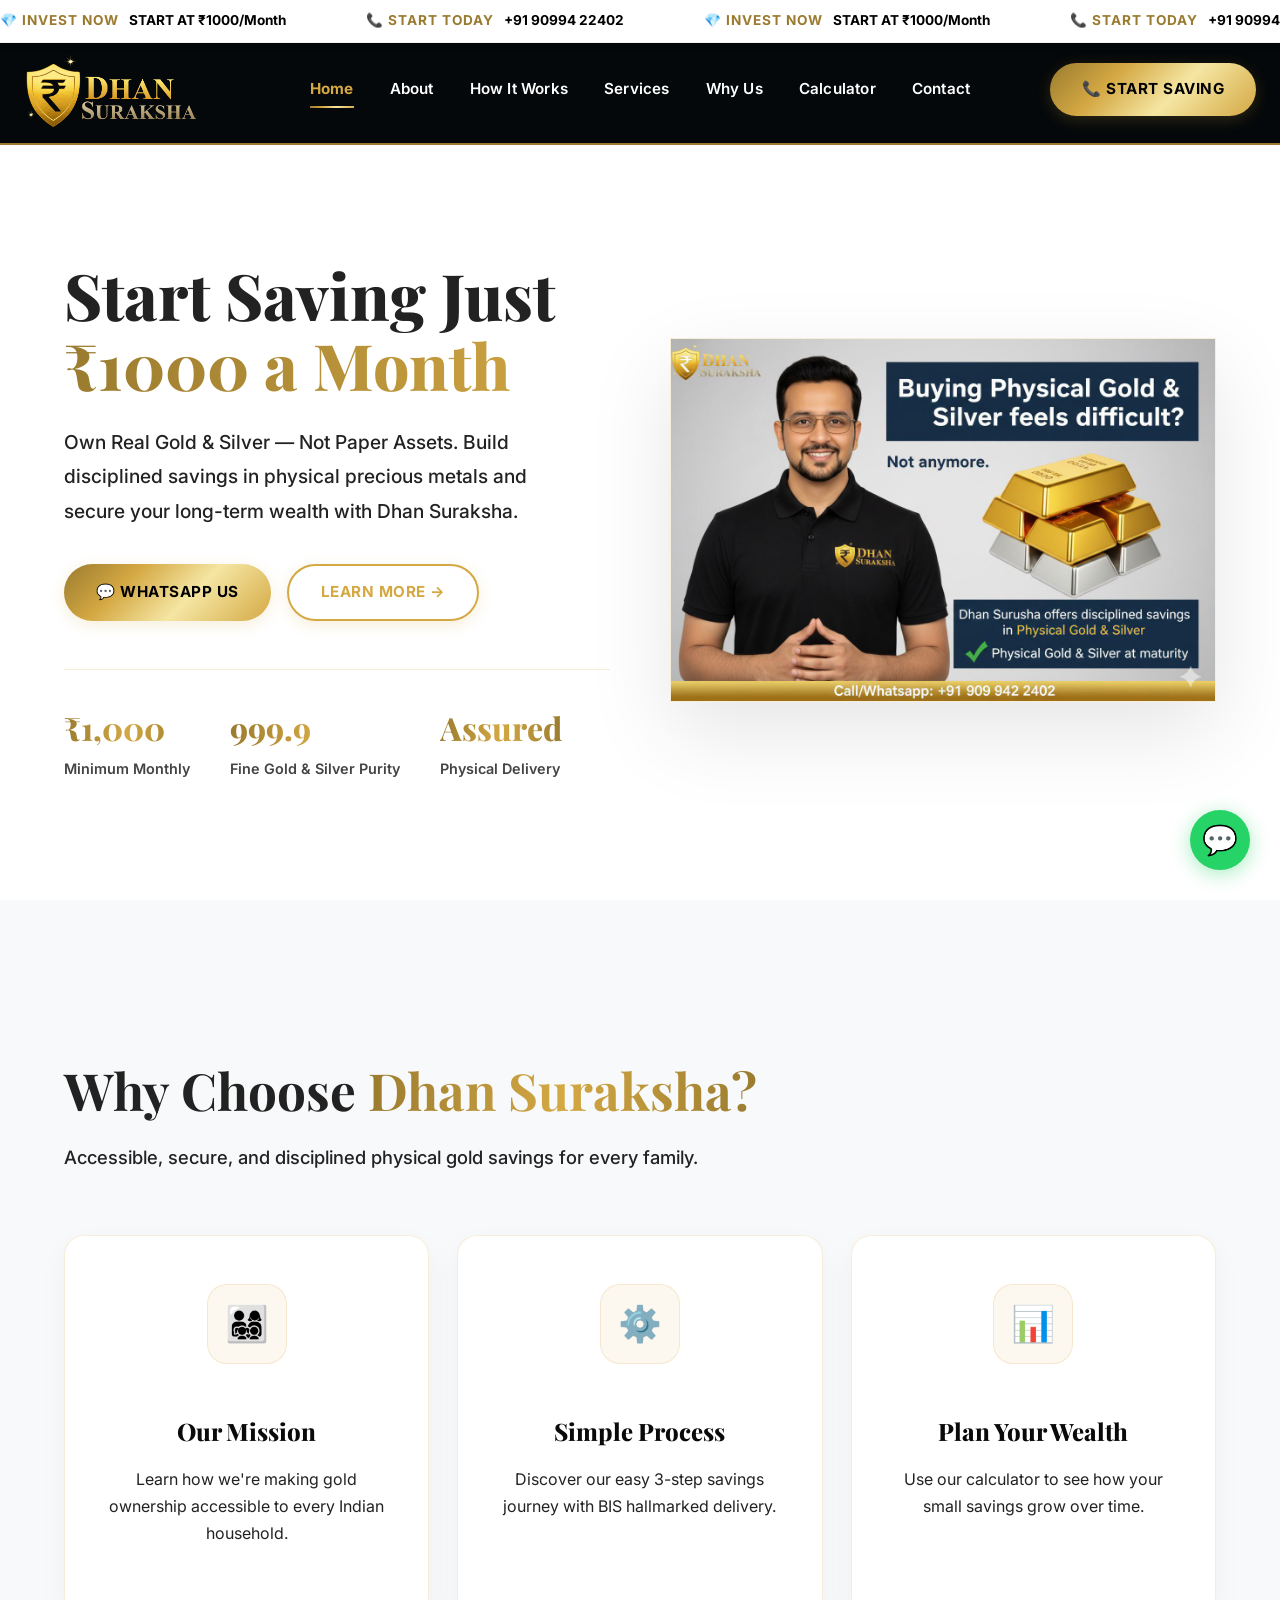
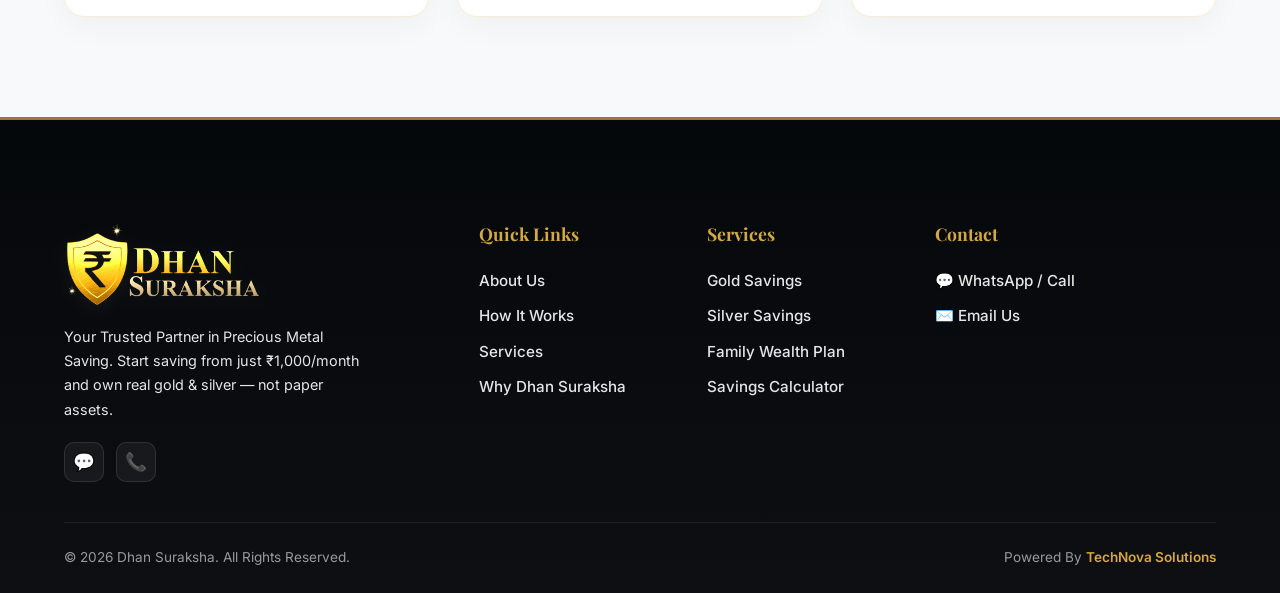
==== index.html @ 314032b0 "Add files via upload" ====
<!DOCTYPE html>
<html lang="en">

<head>
  <meta charset="UTF-8">
  <meta name="viewport" content="width=device-width, initial-scale=1.0">
  <title>Dhan Suraksha — Your Trusted Partner in Precious Metal Saving</title>
  <meta name="description"
    content="Start saving in physical gold and silver from just ₹1000/month with Dhan Suraksha. Build disciplined wealth with real precious metals, not paper assets.">
  <meta name="keywords"
    content="gold savings, silver savings, precious metals, Dhan Suraksha, monthly gold plan, physical gold, wealth protection, gold investment India">
  <link rel="stylesheet" href="styles.css">
  <link rel="stylesheet" href="ticker.css">
  <script src="ticker.js" defer></script>
  <link rel="icon" href="favicon.svg" type="image/svg+xml">
  <link rel="manifest" href="manifest.json">

  <!-- PWA & iOS Optimization -->
  <meta name="theme-color" content="#FFFFFF">
  <meta name="apple-mobile-web-app-capable" content="yes">
  <meta name="apple-mobile-web-app-status-bar-style" content="default">
  <meta name="apple-mobile-web-app-title" content="Dhan Suraksha">
  <link rel="apple-touch-icon" href="5.jpeg">
</head>

<body>
  <!-- LIVE PRICE TICKER -->
  <div class="ticker-bar">
    <div class="ticker-content" id="ticker-content">
      <!-- Content populated by ticker.js -->
    </div>
  </div>

  <!-- ========== NAVBAR ========== -->
  <nav class="navbar" id="navbar">
    <div class="container">
      <a href="index.html" class="navbar-logo">
        <img src="png.png" alt="Dhan Suraksha Logo">
      </a>
      <div class="nav-links" id="navLinks">
        <a href="index.html" class="active">Home</a>
        <a href="about.html">About</a>
        <a href="how-it-works.html">How It Works</a>
        <a href="services.html">Services</a>
        <a href="why-us.html">Why Us</a>
        <a href="calculator.html">Calculator</a>
        <a href="contact.html">Contact</a>
        <a href="#" class="ios-download" id="nav-ios-download"
          style="display: none; color: var(--gold); border: 1px solid var(--gold); padding: 4px 12px; border-radius: 20px; font-size: 0.8rem; text-transform: uppercase; font-weight: 700;">📥
          App</a>
        <a href="https://wa.me/919099422402?text=Hi%2C%20I%20am%20interested%20in%20Dhan%20Suraksha%20savings%20plan"
          target="_blank" class="btn-cta nav-mobile-cta">📞 Start Saving</a>
      </div>
      <div class="nav-actions">
        <a href="https://wa.me/919099422402?text=Hi%2C%20I%20am%20interested%20in%20Dhan%20Suraksha%20savings%20plan"
          target="_blank" class="btn-cta" id="nav-cta">
          📞 Start Saving
        </a>
      </div>
      <button class="menu-toggle" id="menuToggle" aria-label="Toggle navigation menu">
        <span></span><span></span><span></span>
      </button>
    </div>
  </nav>

  <!-- ========== HERO SECTION ========== -->
  <section class="hero" id="hero">
    <div class="container">
      <div class="hero-content">
        <h1 class="hero-title">
          Start Saving Just
          <span class="highlight">₹1000 a Month</span>
        </h1>
        <p class="hero-description">
          Own Real Gold & Silver — Not Paper Assets. Build disciplined savings in physical precious metals and secure
          your long-term wealth with Dhan Suraksha.
        </p>
        <div class="hero-buttons">
          <a href="https://wa.me/919099422402?text=Hi%2C%20I%20want%20to%20start%20saving%20with%20Dhan%20Suraksha"
            target="_blank" class="btn-cta" id="hero-whatsapp-btn">
            💬 WhatsApp Us
          </a>
          <a href="how-it-works.html" class="btn-cta btn-outline" id="hero-learn-btn">
            Learn More →
          </a>
          <!-- Link shown only on iOS -->
          <a href="#" class="btn-cta ios-download" id="hero-ios-download" style="display: none;">
            📥 Download App
          </a>
        </div>
        <div class="hero-stats">
          <div class="hero-stat">
            <h3>₹1000</h3>
            <p>Minimum Monthly</p>
          </div>
          <div class="hero-stat">
            <h3>999.9</h3>
            <p>Fine Gold & Silver Purity</p>
          </div>
          <div class="hero-stat">
            <h3>Assured</h3>
            <p>Physical Delivery</p>
          </div>
        </div>
      </div>
      <div class="hero-image">
        <img src="2.jpeg" alt="Gold and Silver Savings with Dhan Suraksha">
      </div>
    </div>
  </section>

  <!-- ========== FEATURES SECTION (Quick Links Replaced) ========== -->
  <section class="features section-padding first-section reveal active" id="features">
    <div class="container">
      <h2 class="section-title">Why Choose <span class="gold-text">Dhan Suraksha?</span></h2>
      <p class="section-subtitle" style="margin-bottom: 40px; max-width: 800px;">Accessible, secure, and disciplined
        physical gold
        savings for every family.</p>
      <div class="services-grid">
        <a href="about.html" class="service-card glass-card">
          <div class="service-icon">👨‍👩‍👧‍👦</div>
          <h3>Our Mission</h3>
          <p>Learn how we're making gold ownership accessible to every Indian household.</p>
        </a>
        <a href="how-it-works.html" class="service-card glass-card">
          <div class="service-icon">⚙️</div>
          <h3>Simple Process</h3>
          <p>Discover our easy 3-step savings journey with BIS hallmarked delivery.</p>
        </a>
        <a href="calculator.html" class="service-card glass-card">
          <div class="service-icon">📊</div>
          <h3>Plan Your Wealth</h3>
          <p>Use our calculator to see how your small savings grow over time.</p>
        </a>
      </div>
    </div>
  </section>

  <!-- ========== FOOTER ========== -->
  <footer class="footer">
    <div class="container">
      <div class="footer-grid">
        <div class="footer-brand">
          <img src="png.png" alt="Dhan Suraksha Logo">
          <p>Your Trusted Partner in Precious Metal Saving. Start saving from just ₹1,000/month and own real gold &
            silver — not paper assets.</p>
          <div class="footer-social">
            <a href="https://wa.me/919099422402" target="_blank" aria-label="WhatsApp" id="footer-whatsapp">💬</a>
            <a href="tel:+919099422402" aria-label="Call" id="footer-phone">📞</a>
          </div>
        </div>
        <div class="footer-col">
          <h4>Quick Links</h4>
          <ul>
            <li><a href="about.html">About Us</a></li>
            <li><a href="how-it-works.html">How It Works</a></li>
            <li><a href="services.html">Services</a></li>
            <li><a href="why-us.html">Why Dhan Suraksha</a></li>
          </ul>
        </div>
        <div class="footer-col">
          <h4>Services</h4>
          <ul>
            <li><a href="services.html">Gold Savings</a></li>
            <li><a href="services.html">Silver Savings</a></li>
            <li><a href="services.html">Family Wealth Plan</a></li>
            <li><a href="calculator.html">Savings Calculator</a></li>
          </ul>
        </div>
        <div class="footer-col">
          <h4>Contact</h4>
          <ul>
            <li><a href="https://wa.me/919099422402" target="_blank">💬 WhatsApp / Call</a></li>
            <li><a href="mailto:team.dhansuraksha@gmail.com">✉️ Email Us</a></li>
          </ul>
        </div>
      </div>
      <div class="footer-bottom">
        <span>© 2026 Dhan Suraksha. All Rights Reserved.</span>
        <span>Powered By <a href="http://www.technovasolutions.in" target="_blank"
            style="color: var(--gold); font-weight: 600;">TechNova Solutions</a></span>
      </div>
    </div>
  </footer>

  <!-- ========== WHATSAPP FLOATING BUTTON ========== -->
  <a href="https://wa.me/919099422402?text=Hi%2C%20I%20am%20interested%20in%20Dhan%20Suraksha%20savings" target="_blank"
    class="whatsapp-float" id="whatsapp-float-btn" aria-label="Chat on WhatsApp">
    💬
  </a>

  <script src="script.js"></script>
</body>

</html>
---- styles.css ----
/* ===== DHAN SURAKSHA — Premium Design System ===== */
@import url('https://fonts.googleapis.com/css2?family=Playfair+Display:wght@400;600;700;800;900&family=Inter:wght@300;400;500;600;700&display=swap');

/* --- Custom Properties --- */
:root {
  --gold-dark: #9A7B2F;
  --gold: #D4A843;
  --gold-light: #F5E6A3;
  --gold-shimmer: #FFF8DC;
  --bg-primary: #FFFFFF;
  --bg-secondary: #F8F9FA;
  --bg-card: rgba(255, 255, 255, 0.95);
  --bg-glass: rgba(212, 168, 67, 0.05);
  --text-primary: #0A0A0A;
  --text-secondary: #222222;
  --text-muted: #444444;
  --border-gold: rgba(212, 168, 67, 0.2);
  --shadow-gold: 0 10px 50px rgba(212, 168, 67, 0.12);
  --gradient-gold: linear-gradient(135deg, #9A7B2F 0%, #D4A843 30%, #F5E6A3 60%, #D4A843 100%);
  --gradient-gold-text: linear-gradient(90deg, #9A7B2F, #D4A843, #9A7B2F);
  --gradient-light: linear-gradient(180deg, #FFFFFF 0%, #F8F9FA 100%);
  --font-heading: 'Playfair Display', Georgia, serif;
  --font-body: 'Inter', -apple-system, BlinkMacSystemFont, sans-serif;
  --radius-sm: 10px;
  --radius-md: 20px;
  --radius-lg: 30px;
  --radius-xl: 40px;
  --transition: all 0.4s cubic-bezier(0.4, 0, 0.2, 1);
}

/* --- Reset & Base --- */
*, *::before, *::after {
  margin: 0; padding: 0; box-sizing: border-box;
}

html {
  scroll-behavior: smooth;
  font-size: 16px;
}

body {
  font-family: var(--font-body);
  color: var(--text-secondary);
  background-color: var(--bg-primary);
  line-height: 1.6;
  overflow-x: hidden;
  font-weight: 400;
  -webkit-font-smoothing: antialiased;
}

img { max-width: 100%; height: auto; display: block; }
a { 
  text-decoration: none; 
  color: inherit; 
  transition: var(--transition); 
  -webkit-tap-highlight-color: transparent; 
}

a:focus, a:active { 
  outline: none; 
  text-decoration: none; 
}
ul { list-style: none; }

/* --- Utility Classes --- */
.container {
  max-width: 1200px;
  margin: 0 auto;
  padding: 0 24px;
}

.section-padding { padding: 100px 0; }

.gold-text {
  background: var(--gradient-gold-text);
  -webkit-background-clip: text;
  -webkit-text-fill-color: transparent;
  background-clip: text;
}

.section-label {
  font-family: var(--font-body);
  font-size: 0.85rem;
  font-weight: 600;
  letter-spacing: 3px;
  text-transform: uppercase;
  color: var(--gold);
  display: flex;
  align-items: center;
  gap: 12px;
  margin-bottom: 16px;
}

.section-label::before {
  content: '';
  width: 30px;
  height: 2px;
  background: var(--gradient-gold);
}

.section-title {
  font-family: var(--font-heading);
  font-size: clamp(2rem, 5vw, 3.2rem);
  font-weight: 700;
  line-height: 1.2;
  margin-bottom: 20px;
}

.section-subtitle {
  font-size: 1.15rem; /* Slightly larger */
  color: var(--text-secondary);
  max-width: 600px;
  line-height: 1.8;
  font-weight: 500; /* Bumped weight */
}

/* --- Glass Card --- */
.glass-card {
  background: var(--bg-card);
  border: 1px solid var(--border-gold);
  border-radius: var(--radius-md);
  box-shadow: 0 10px 30px rgba(0, 0, 0, 0.04);
  transition: var(--transition);
}

.glass-card:hover {
  border-color: var(--gold);
  box-shadow: var(--shadow-gold);
  transform: translateY(-8px);
}

/* --- Shimmer Animation --- */
@keyframes shimmer {
  0% { background-position: -200% center; }
  100% { background-position: 200% center; }
}

@keyframes fadeInUp {
  from { opacity: 0; transform: translateY(40px); }
  to { opacity: 1; transform: translateY(0); }
}

@keyframes float {
  0%, 100% { transform: translateY(0px); }
  50% { transform: translateY(-12px); }
}

@keyframes pulse-gold {
  0%, 100% { box-shadow: 0 0 0 0 rgba(212, 168, 67, 0.4); }
  50% { box-shadow: 0 0 0 15px rgba(212, 168, 67, 0); }
}

@keyframes sparkle {
  0%, 100% { opacity: 0; transform: scale(0); }
  50% { opacity: 1; transform: scale(1); }
}

.reveal {
  opacity: 0;
  transform: translateY(40px);
  transition: opacity 0.8s ease, transform 0.8s ease;
}

.reveal.active {
  opacity: 1;
  transform: translateY(0);
}

/* ============================================
   NAVBAR
   ============================================ */
.navbar {
  position: fixed;
  top: 0;
  left: 0;
  width: 100%;
  padding: 16px 0;
  z-index: 1000;
  transition: var(--transition);
  background: #05080A; /* Solid Dark Obsidian */
  border-bottom: 2px solid var(--gold-dark); /* Luxury Gold frame */
}

.navbar.scrolled {
  padding: 12px 0;
  background: #0D0F12;
  box-shadow: 0 10px 40px rgba(0, 0, 0, 0.5);
}

.navbar .container {
  display: flex;
  align-items: center;
  justify-content: space-between;
  max-width: 1400px; /* Wider container to move logo further left */
}

.navbar-logo {
  display: flex;
  align-items: center;
  gap: 12px;
  flex: 1; /* Push to the left */
}

.navbar-logo img {
  height: 75px;
  width: auto;
  transition: var(--transition);
}

.nav-links {
  display: flex;
  align-items: center;
  gap: 36px;
  flex: 2; /* Center the links in the middle */
  justify-content: center;
}

.nav-actions {
  flex: 1; /* Push to the right */
  display: flex;
  justify-content: flex-end;
}

.nav-links a {
  font-size: 0.95rem;
  font-weight: 600;
  color: #FFFFFF;
  transition: var(--transition);
  position: relative;
  letter-spacing: 0.2px;
  text-decoration: none;
  -webkit-tap-highlight-color: transparent;
  white-space: nowrap;
}



.nav-links a:hover {
  color: var(--gold);
}

.nav-links a.active {
  color: var(--gold);
  font-weight: 700;
}

.nav-links a.active::after {
  content: '';
  position: absolute;
  bottom: -6px;
  left: 0;
  width: 100%;
  height: 2px;
  background: var(--gradient-gold);
}

/* CTA Button */
.btn-cta {
  display: inline-flex;
  align-items: center;
  gap: 10px;
  padding: 14px 32px;
  background: var(--gradient-gold);
  color: #000000; /* High-contrast black text for luxury gold buttons */
  font-family: var(--font-body);
  font-size: 0.95rem;
  font-weight: 700;
  border-radius: 50px;
  border: none;
  cursor: pointer;
  transition: var(--transition);
  letter-spacing: 0.5px;
  text-transform: uppercase;
  box-shadow: 0 4px 15px rgba(212, 168, 67, 0.2);
}

.nav-mobile-cta {
  display: none; /* Hidden on desktop by default */
}

.btn-cta:hover {
  transform: translateY(-3px);
  box-shadow: 0 10px 35px rgba(212, 168, 67, 0.4);
}

.btn-outline {
  background: transparent;
  border: 2px solid var(--gold);
  color: var(--gold);
}

.btn-outline:hover {
  background: var(--gradient-gold);
  color: #FFFFFF;
}

/* Mobile Menu Toggle */
.menu-toggle {
  display: none;
  flex-direction: column;
  gap: 5px;
  cursor: pointer;
  z-index: 1001;
  background: none;
  border: none;
  padding: 8px;
}

.menu-toggle span {
  display: block;
  width: 28px;
  height: 2px;
  background: var(--gold);
  transition: var(--transition);
  border-radius: 2px;
}

.menu-toggle.active span:nth-child(1) {
  transform: rotate(45deg) translate(5px, 5px);
}

.menu-toggle.active span:nth-child(2) {
  opacity: 0;
}

.menu-toggle.active span:nth-child(3) {
  transform: rotate(-45deg) translate(5px, -5px);
}

/* ============================================
   HERO SECTION
   ============================================ */
.hero {
  position: relative;
  min-height: 100vh;
  display: flex;
  align-items: center;
  overflow: hidden;
  background: var(--bg-primary);
}



.hero .container {
  position: relative;
  z-index: 2;
  display: grid;
  grid-template-columns: 1fr 1fr;
  gap: 60px;
  align-items: center;
  padding-top: 140px; /* Space for the fixed header */
}

/* General spacing for all sub-pages */
.first-section {
  padding-top: 160px !important;
}

.hero-content {
  animation: fadeInUp 1s ease forwards;
}



.hero-title {
  font-family: var(--font-heading);
  font-size: clamp(2.5rem, 6vw, 4rem);
  font-weight: 800;
  line-height: 1.1;
  margin-bottom: 24px;
}

.hero-title .highlight {
  display: block;
  background: var(--gradient-gold-text);
  background-size: 200% auto;
  -webkit-background-clip: text;
  -webkit-text-fill-color: transparent;
  background-clip: text;
  animation: shimmer 4s linear infinite;
}

.hero-description {
  font-size: 1.2rem; /* Slightly larger */
  color: var(--text-secondary);
  line-height: 1.8;
  margin-bottom: 36px;
  max-width: 500px;
  font-weight: 500; /* Bumped weight */
}

.hero-stats {
  display: flex;
  gap: 40px;
  margin-top: 48px;
  padding-top: 32px;
  border-top: 1px solid var(--border-gold);
}

.hero-stat h3 {
  font-family: var(--font-heading);
  font-size: 2rem;
  font-weight: 800;
  background: var(--gradient-gold-text);
  -webkit-background-clip: text;
  -webkit-text-fill-color: transparent;
  background-clip: text;
}

.hero-stat p {
  font-size: 0.9rem;
  color: var(--text-muted);
  margin-top: 4px;
  font-weight: 600; /* Much cleaner and clearer */
}

.hero-buttons {
  display: flex;
  gap: 16px;
  flex-wrap: wrap;
}

.hero-image {
  display: flex;
  justify-content: center;
  animation: fadeInUp 1s ease 0.3s forwards;
  opacity: 0;
}

.hero-image img {
  max-height: 550px;
  border-radius: 0;
  box-shadow: 0 30px 80px rgba(0, 0, 0, 0.1);
  border: 1px solid var(--border-gold);
}

/* ============================================
   ABOUT SECTION
   ============================================ */
.about {
  background: var(--bg-secondary);
  position: relative;
  overflow: hidden;
}

.about::before {
  content: '';
  position: absolute;
  top: -200px;
  right: -200px;
  width: 500px;
  height: 500px;
  background: radial-gradient(circle, rgba(212, 168, 67, 0.05) 0%, transparent 70%);
  border-radius: 50%;
}

.about .container {
  display: flex;
  flex-direction: row;
  gap: 80px;
  align-items: center;
}

.about-content {
  flex: 1;
}

.about-image-wrapper {
  flex: 1;
}

/* Base Features section for home */
.features {
  background: var(--bg-secondary);
}

.about-image-wrapper {
  position: relative;
}

.about-image-wrapper img {
  border-radius: 0;
  box-shadow: 0 20px 60px rgba(0, 0, 0, 0.1);
  border: 2px solid var(--border-gold);
}



.about-content .section-subtitle {
  margin-bottom: 32px;
}

.about-features {
  display: flex;
  flex-direction: column;
  gap: 20px;
}

.about-feature {
  display: flex;
  align-items: flex-start;
  gap: 16px;
  padding: 16px;
  border-radius: var(--radius-sm);
  transition: var(--transition);
}

.about-feature:hover {
  background: var(--bg-glass);
}

.about-feature .icon {
  width: 48px;
  height: 48px;
  display: flex;
  align-items: center;
  justify-content: center;
  background: rgba(212, 168, 67, 0.1);
  border: 1px solid var(--border-gold);
  border-radius: 12px;
  font-size: 1.4rem;
  flex-shrink: 0;
}

.about-feature h4 {
  font-size: 1rem;
  font-weight: 600;
  margin-bottom: 4px;
  color: var(--text-primary);
}

.about-feature p {
  font-size: 0.9rem;
  color: var(--text-secondary);
}

/* ============================================
   HOW IT WORKS
   ============================================ */
.how-it-works {
  background: var(--bg-primary);
  text-align: center;
}

.how-it-works .section-label,
.how-it-works .section-subtitle {
  justify-content: center;
  margin-left: auto;
  margin-right: auto;
}

.steps-grid {
  display: grid;
  grid-template-columns: repeat(3, 1fr);
  gap: 32px;
  margin-top: 60px;
  position: relative;
}

.steps-grid::before {
  content: '';
  position: absolute;
  top: 60px;
  left: 20%;
  right: 20%;
  height: 2px;
  background: linear-gradient(90deg, transparent, var(--gold), transparent);
  opacity: 0.3;
}

.step-card {
  padding: 40px 32px;
  text-align: center;
  position: relative;
}

.step-number {
  width: 64px;
  height: 64px;
  background: var(--gradient-gold);
  border-radius: 50%;
  display: flex;
  align-items: center;
  justify-content: center;
  margin: 0 auto 24px;
  font-family: var(--font-heading);
  font-size: 1.5rem;
  font-weight: 800;
  color: #0a0a0a;
  position: relative;
  z-index: 2;
}

.step-card .step-icon {
  font-size: 2.5rem;
  margin-bottom: 16px;
}

.step-card h3 {
  font-family: var(--font-heading);
  font-size: 1.3rem;
  font-weight: 700;
  margin-bottom: 12px;
}

.step-card p {
  font-size: 0.95rem;
  color: var(--text-secondary);
  line-height: 1.7;
}

/* ============================================
   WHY US — Comparison Section
   ============================================ */
.why-us {
  background: var(--bg-secondary);
  overflow: hidden;
}

.why-us .container {
  text-align: center;
}

.why-us .section-label,
.why-us .section-subtitle {
  justify-content: center;
  margin-left: auto;
  margin-right: auto;
}

.comparison-wrapper {
  margin-top: 60px;
  border-radius: 0;
  overflow: hidden;
  border: 1px solid var(--border-gold);
}

.comparison-wrapper img {
  width: 100%;
  height: auto;
  display: block;
}

.comparison-grid {
  display: grid;
  grid-template-columns: 1fr 1fr;
  margin-top: 40px;
  gap: 32px;
}

.comparison-col {
  padding: 40px;
  border-radius: var(--radius-md);
  text-align: left;
}

.comparison-col.risk {
  background: rgba(200, 50, 50, 0.08);
  border: 1px solid rgba(200, 50, 50, 0.2);
}

.comparison-col.safe {
  background: rgba(212, 168, 67, 0.08);
  border: 1px solid var(--border-gold);
}

.comparison-col h3 {
  font-family: var(--font-heading);
  font-size: 1.4rem;
  font-weight: 700;
  margin-bottom: 20px;
  display: flex;
  align-items: center;
  gap: 12px;
}

.comparison-col.risk h3 { color: #E74C3C; }
.comparison-col.safe h3 { color: var(--gold); }

.comparison-col ul {
  display: flex;
  flex-direction: column;
  gap: 12px;
}

.comparison-col li {
  display: flex;
  align-items: center;
  gap: 10px;
  font-size: 0.95rem;
  color: var(--text-secondary);
}

.comparison-col.risk li::before {
  content: '✗';
  color: #E74C3C;
  font-weight: 700;
  font-size: 1.1rem;
}

.comparison-col.safe li::before {
  content: '✓';
  color: var(--gold);
  font-weight: 700;
  font-size: 1.1rem;
}

/* ============================================
   SERVICES
   ============================================ */
.services {
  background: var(--bg-primary);
}

.services .container { text-align: center; }

.services .section-label,
.services .section-subtitle {
  justify-content: center;
  margin-left: auto;
  margin-right: auto;
}

.services-grid {
  display: grid;
  grid-template-columns: repeat(3, 1fr);
  gap: 28px;
  margin-top: 60px;
}

.service-card {
  padding: 48px 32px;
  text-align: center;
  position: relative;
  overflow: hidden;
  display: flex;
  flex-direction: column;
  height: 100%;
}

.service-card::before {
  content: '';
  position: absolute;
  top: 0;
  left: 0;
  right: 0;
  height: 3px;
  background: var(--gradient-gold);
  transform: scaleX(0);
  transition: transform 0.4s ease;
}

.service-icon {
  width: 80px;
  height: 80px;
  background: rgba(212, 168, 67, 0.08);
  border: 1px solid var(--border-gold);
  border-radius: 20px;
  display: flex;
  align-items: center;
  justify-content: center;
  font-size: 2.2rem;
  margin: 0 auto 24px;
  transition: var(--transition);
}

.service-card:hover .service-icon {
  background: rgba(212, 168, 67, 0.15);
  transform: scale(1.1);
}

.service-card h3 {
  font-family: var(--font-heading);
  font-size: 1.5rem;
  font-weight: 800;
  margin-top: 24px;
  margin-bottom: 16px;
  color: var(--text-primary);
}

.service-card p {
  color: var(--text-secondary);
  line-height: 1.7;
  flex-grow: 1;
  margin-bottom: 20px;
}

.service-price {
  font-size: 1rem;
  font-weight: 600;
  color: var(--gold);
}

/* ============================================
   SAVINGS CALCULATOR
   ============================================ */
.calculator {
  background: var(--bg-secondary);
  text-align: center;
}

.calculator .section-label,
.calculator .section-subtitle {
  justify-content: center;
  margin-left: auto;
  margin-right: auto;
}

.calc-container {
  max-width: 700px;
  margin: 50px auto 0;
  padding: 48px;
  background: var(--bg-card);
  border: 1px solid var(--border-gold);
  border-radius: var(--radius-lg);
  backdrop-filter: blur(20px);
}

.calc-group {
  margin-bottom: 30px;
  text-align: left;
}

.calc-group label {
  display: block;
  font-size: 0.9rem;
  font-weight: 600;
  color: var(--text-secondary);
  margin-bottom: 10px;
  letter-spacing: 0.5px;
}

.calc-group input,
.calc-group select {
  width: 100%;
  padding: 14px 20px;
  background: rgba(0,0,0,0.02);
  border: 1px solid var(--border-gold);
  border-radius: var(--radius-sm);
  color: var(--text-primary);
  font-family: var(--font-body);
  font-size: 1rem;
  transition: var(--transition);
  outline: none;
}

.calc-group input:focus,
.calc-group select:focus {
  border-color: var(--gold);
  box-shadow: 0 0 0 3px rgba(212, 168, 67, 0.15);
}

.calc-group select option {
  background: #FFFFFF;
  color: #1A1A1A;
}

.calc-result {
  margin-top: 32px;
  padding: 32px;
  background: rgba(212, 168, 67, 0.08);
  border: 1px solid var(--border-gold);
  border-radius: var(--radius-md);
  display: none;
}

.calc-result.show { display: block; }

.calc-result h3 {
  font-family: var(--font-heading);
  font-size: 1rem;
  font-weight: 600;
  color: var(--text-secondary);
  margin-bottom: 8px;
}

.calc-result .amount {
  font-family: var(--font-heading);
  font-size: 2.5rem;
  font-weight: 800;
  background: var(--gradient-gold-text);
  -webkit-background-clip: text;
  -webkit-text-fill-color: transparent;
  background-clip: text;
}

.calc-result .sub-text {
  font-size: 0.9rem;
  color: var(--text-muted);
  margin-top: 8px;
}

/* ============================================
   TRUST SECTION
   ============================================ */
.trust {
  background: var(--bg-primary);
  text-align: center;
}

.trust .section-label,
.trust .section-subtitle {
  justify-content: center;
  margin-left: auto;
  margin-right: auto;
}

.trust-grid {
  display: grid;
  grid-template-columns: repeat(4, 1fr);
  gap: 24px;
  margin-top: 60px;
}

/* Removed obsolete selector */

.trust-item {
  padding: 36px 24px;
  text-align: center;
}

.trust-item .trust-icon {
  font-size: 2.5rem;
  margin-bottom: 16px;
}

.trust-item h4 {
  font-family: var(--font-heading);
  font-size: 1.1rem;
  font-weight: 700;
  margin-bottom: 8px;
}

.trust-item p {
  font-size: 0.85rem;
  color: var(--text-secondary);
  line-height: 1.6;
}

/* ============================================
   CONTACT / CTA SECTION
   ============================================ */
.contact {
  background: var(--bg-secondary);
  position: relative;
  overflow: hidden;
}

.contact::before {
  content: '';
  position: absolute;
  inset: 0;
  background: radial-gradient(ellipse at center, rgba(212, 168, 67, 0.06) 0%, transparent 70%);
}

.contact .container {
  position: relative;
  z-index: 2;
  display: grid;
  grid-template-columns: 1fr 1fr;
  gap: 80px;
  align-items: start;
}

.contact-info h2 {
  font-family: var(--font-heading);
  font-size: 2.5rem;
  font-weight: 800;
  margin-bottom: 20px;
}

.contact-info > p {
  font-size: 1.05rem;
  color: var(--text-secondary);
  margin-bottom: 40px;
  line-height: 1.8;
}

.contact-methods {
  display: flex;
  flex-direction: column;
  gap: 24px;
}

.contact-method {
  display: flex;
  align-items: center;
  gap: 16px;
  padding: 20px;
  background: var(--bg-card);
  border: 1px solid var(--border-gold);
  border-radius: var(--radius-md);
  transition: var(--transition);
}

.contact-method:hover {
  border-color: var(--gold);
  transform: translateX(8px);
}

.contact-method .method-icon {
  width: 50px;
  height: 50px;
  display: flex;
  align-items: center;
  justify-content: center;
  background: rgba(212, 168, 67, 0.1);
  border-radius: 12px;
  font-size: 1.4rem;
  flex-shrink: 0;
}

.contact-method h4 {
  font-size: 0.85rem;
  color: var(--text-muted);
  font-weight: 500;
  margin-bottom: 4px;
}

.contact-method span {
  font-size: 1rem;
  font-weight: 600; /* Darker and more focused */
  color: var(--text-primary);
}

/* Contact Form */
.contact-form {
  padding: 48px;
  background: var(--bg-card);
  border: 1px solid var(--border-gold);
  border-radius: var(--radius-lg);
  backdrop-filter: blur(20px);
}

.contact-form h3 {
  font-family: var(--font-heading);
  font-size: 1.5rem;
  font-weight: 700;
  margin-bottom: 32px;
}

.form-group {
  margin-bottom: 20px;
}

.form-group input,
.form-group textarea,
.form-group select {
  width: 100%;
  padding: 14px 20px;
  background: rgba(0,0,0,0.02);
  border: 1px solid rgba(0,0,0,0.08);
  border-radius: var(--radius-sm);
  color: var(--text-primary);
  font-family: var(--font-body);
  font-size: 0.95rem;
  transition: var(--transition);
  outline: none;
}

.form-group textarea {
  min-height: 100px;
  resize: vertical;
}

.form-group input:focus,
.form-group textarea:focus,
.form-group select:focus {
  border-color: var(--gold);
  box-shadow: 0 0 0 3px rgba(212, 168, 67, 0.1);
}

.form-group input::placeholder,
.form-group textarea::placeholder {
  color: var(--text-muted);
}

.form-group select option {
  background: #FFFFFF;
}

.contact-form .btn-cta {
  width: 100%;
  justify-content: center;
  padding: 16px;
  font-size: 1rem;
}

/* ============================================
   FOOTER
   ============================================ */
.footer {
  background: linear-gradient(180deg, #05080A 0%, #0D0F12 100%);
  padding: 100px 0 0;
  color: #FFFFFF;
  position: relative;
  border-top: 3px solid var(--gold-dark); /* Luxury Gold top frame */
}

.footer-grid {
  display: grid;
  grid-template-columns: 2fr 1fr 1fr 1.5fr;
  gap: 40px;
  padding-bottom: 40px;
}

.footer-brand img {
  height: 85px;
  margin-bottom: 20px;
  filter: drop-shadow(0 4px 8px rgba(255,255,255,0.05)) contrast(1.1) brightness(1.2);
}

.footer-brand p {
  font-size: 0.9rem;
  color: #E5E5E5; /* Readability on dark background */
  line-height: 1.7;
  max-width: 300px;
}

.footer-col h4 {
  font-family: var(--font-heading);
  font-size: 1.1rem;
  font-weight: 700;
  color: var(--gold);
  margin-bottom: 20px;
}

.footer-col ul {
  display: flex;
  flex-direction: column;
  gap: 10px;
}

.footer-col a {
  font-size: 0.95rem;
  color: #E5E5E5;
  font-weight: 500;
  transition: var(--transition);
}

.footer-col a:hover {
  color: var(--gold);
  padding-left: 8px;
}

.footer-social {
  display: flex;
  gap: 12px;
  margin-top: 20px;
}

.footer-social a {
  width: 40px;
  height: 40px;
  display: flex;
  align-items: center;
  justify-content: center;
  background: rgba(255,255,255,0.05); /* Adjust for visibility */
  border: 1px solid rgba(255,255,255,0.1);
  border-radius: 10px;
  font-size: 1.1rem;
  transition: var(--transition);
}

.footer-social a:hover {
  background: var(--gradient-gold);
  border-color: transparent;
  transform: translateY(-3px);
}

.footer-bottom {
  padding: 24px 0;
  border-top: 1px solid rgba(255,255,255,0.08);
  display: flex;
  justify-content: space-between;
  align-items: center;
  font-size: 0.85rem;
  color: #999999;
}

/* ============================================
   WHATSAPP FLOATING BUTTON
   ============================================ */
.whatsapp-float {
  position: fixed;
  bottom: 30px;
  right: 30px;
  z-index: 999;
  width: 60px;
  height: 60px;
  background: #25D366;
  border-radius: 50%;
  display: flex;
  align-items: center;
  justify-content: center;
  font-size: 1.8rem;
  color: white;
  box-shadow: 0 4px 20px rgba(37, 211, 102, 0.4);
  transition: var(--transition);
  animation: pulse-gold 2s infinite;
}

.whatsapp-float:hover {
  transform: scale(1.1);
  box-shadow: 0 6px 30px rgba(37, 211, 102, 0.6);
}

/* ============================================
   RESPONSIVE
   ============================================ */
@media (max-width: 1024px) {
  .hero .container { grid-template-columns: 1fr; text-align: center; }
  .hero-image { display: none; }
  .hero-description { margin-left: auto; margin-right: auto; }
  .hero-buttons { justify-content: center; }
  .hero-stats { justify-content: center; }
  .hero-badge { justify-content: center; }
  .about .container { flex-direction: column; text-align: center; gap: 40px; }
  .about-image-wrapper { max-width: 400px; margin: 0 auto; }
  .steps-grid { grid-template-columns: 1fr; max-width: 400px; margin-left: auto; margin-right: auto; }
  .steps-grid::before { display: none; }
  .services-grid { grid-template-columns: repeat(auto-fit, minmax(300px, 1fr)); }
  .trust-grid { grid-template-columns: 1fr 1fr; }
  .comparison-grid { grid-template-columns: 1fr; }
  .contact .container { grid-template-columns: 1fr; gap: 40px; }
  .footer-grid { grid-template-columns: 1fr 1fr; }
}

@media (max-width: 768px) {
  .section-padding { padding: 60px 0; }
  .section-title { font-size: 2rem; margin-bottom: 30px; }
  .section-label { font-size: 0.8rem; letter-spacing: 2px; }
  .section-subtitle { font-size: 1.1rem; }

  .nav-links {
    display: none;
    position: fixed;
    top: 0;
    left: 0;
    width: 100%;
    height: 100vh;
    background: rgba(10, 10, 10, 0.98);
    flex-direction: column;
    justify-content: center;
    gap: 24px;
    backdrop-filter: blur(20px);
  }

  .nav-links.active { display: flex; }

  .nav-links a {
    font-size: 1.2rem;
  }

  .nav-mobile-cta {
    display: inline-flex;
    margin-top: 10px;
    width: 100%;
    justify-content: center;
  }

  .nav-actions {
    display: none; /* Hide the separate desktop button on mobile */
  }

  .menu-toggle { display: flex; }

  .hero-title { font-size: 2.2rem; }

  .hero-stats { flex-direction: column; gap: 20px; align-items: center; }

  .services-grid { grid-template-columns: 1fr; }

  .trust-grid { grid-template-columns: 1fr; }

  .footer-grid { 
    grid-template-columns: 1fr 1fr; 
    text-align: left; 
    gap: 32px 20px;
  }
  .footer-brand { 
    grid-column: 1 / -1; 
    text-align: left;
    align-items: flex-start;
  }
  .footer-col h4::after { left: 0; transform: none; }

  .footer-bottom { 
    flex-direction: column; 
    gap: 12px; 
    text-align: center; 
    padding: 30px 0; 
  }

  /* Centered Hero on Mobile */
  .hero-badge { margin: 0 auto 20px; width: fit-content; }
  .hero-description { font-size: 1rem; line-height: 1.6; }
  .hero-buttons { gap: 12px; }
  .btn-cta { width: 100%; justify-content: center; padding: 12px 24px; font-size: 0.9rem; color: #000000; }
  .btn-secondary { width: 100%; justify-content: center; padding: 12px 24px; font-size: 0.9rem; }

  .first-section {
    padding-top: 130px !important;
  }

  .calc-container { padding: 28px; }

  .contact-form { padding: 28px; }
}

@media (max-width: 480px) {
  .container { padding: 0 16px; }
  .hero-title { font-size: 1.8rem; }
  .section-title { font-size: 1.6rem; }
  .footer-grid { grid-template-columns: 1fr; text-align: center; }
  .footer-brand { align-items: center; text-align: center; }
  .footer-col h4::after { left: 50%; transform: translateX(-50%); }
}
---- ticker.css ----
/* Ticker Styles — Slow & Premium White */
.ticker-bar {
  background: #FFFFFF;
  color: #0A0A0A;
  padding: 10px 0;
  font-size: 0.85rem;
  font-weight: 700;
  border-bottom: 1px solid rgba(0, 0, 0, 0.05);
  overflow: hidden;
  position: fixed;
  top: 0;
  left: 0;
  width: 100%;
  z-index: 1001;
  display: flex;
  align-items: center;
  box-shadow: 0 2px 15px rgba(0, 0, 0, 0.03);
}

.ticker-content {
  display: flex;
  white-space: nowrap;
  animation: ticker 60s linear infinite;
  gap: 80px;
}

.ticker-item {
  display: flex;
  align-items: center;
  gap: 10px;
}

.ticker-label {
  color: #9A7B2F; /* Rich gold for readability on white */
  text-transform: uppercase;
  letter-spacing: 1px;
}

.ticker-value {
  font-family: var(--font-body);
  color: #000000;
}

.ticker-change.up { color: #008000; font-weight: 800; }
.ticker-change.down { color: #DD0000; font-weight: 800; }

.live-pulse {
  display: inline-block;
  width: 8px;
  height: 8px;
  background-color: #00FF00;
  border-radius: 50%;
  margin-right: 5px;
  box-shadow: 0 0 10px rgba(0, 255, 0, 0.5);
  animation: pulse 2s infinite;
}

@keyframes pulse {
  0% { transform: scale(0.95); box-shadow: 0 0 0 0 rgba(0, 255, 0, 0.7); }
  70% { transform: scale(1); box-shadow: 0 0 0 10px rgba(0, 255, 0, 0); }
  100% { transform: scale(0.95); box-shadow: 0 0 0 0 rgba(0, 255, 0, 0); }
}

@keyframes ticker {
  0% { transform: translateX(0); }
  100% { transform: translateX(-100%); }
}

/* Adjust Navbar Position */
.navbar {
  top: 36px; /* Offset for ticker */
}

@media (max-width: 768px) {
  .navbar { top: 34px; }
  .section-padding.first-section { padding-top: 140px; }
}
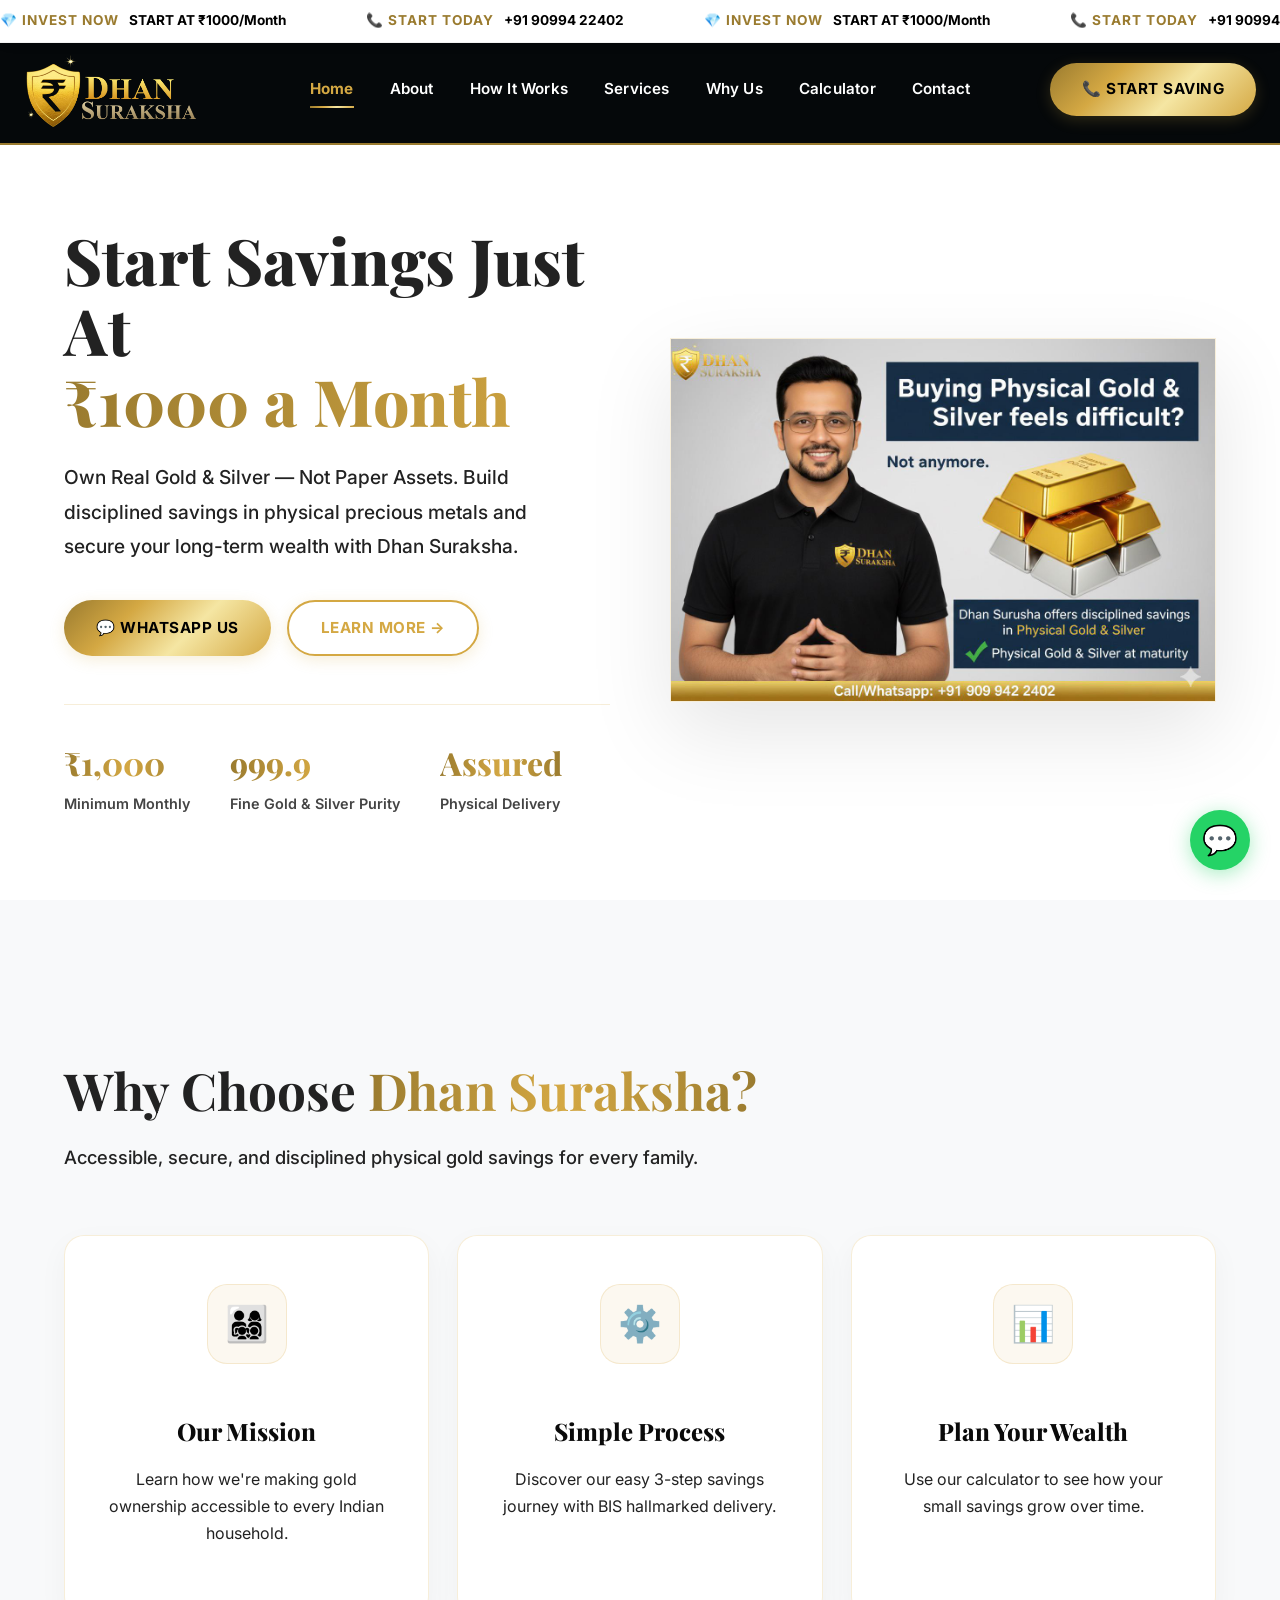
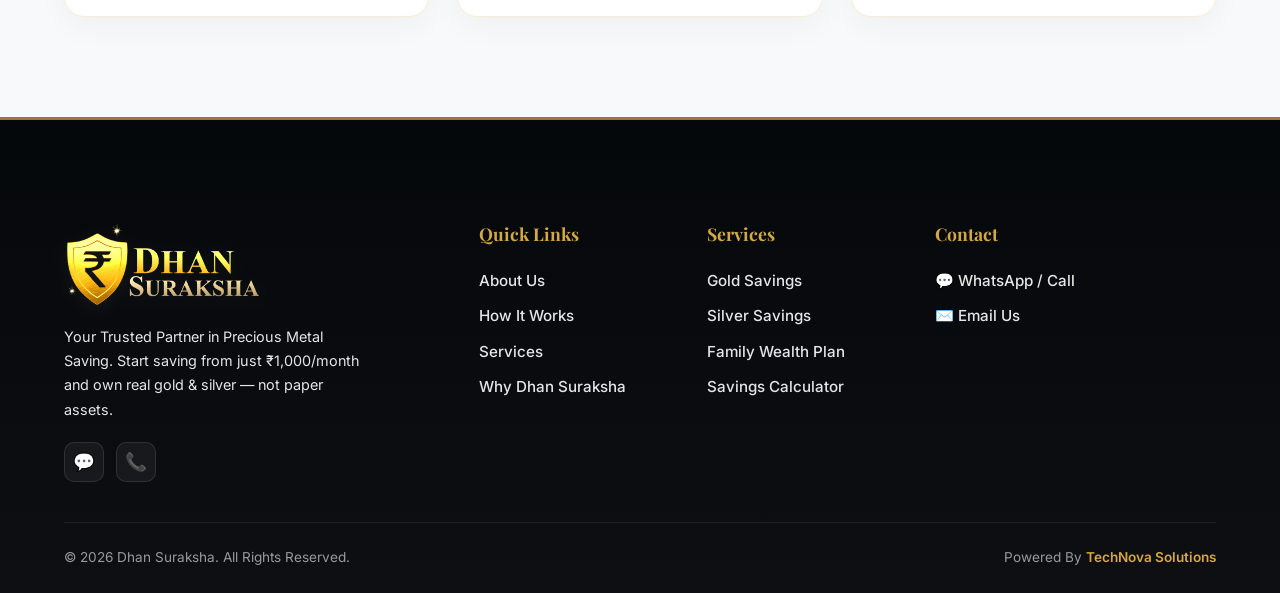
==== commit 0a1c790d: "Update index.html" ====
--- a/index.html
+++ b/index.html
@@ -68,7 +68,7 @@
     <div class="container">
       <div class="hero-content">
         <h1 class="hero-title">
-          Start Saving Just
+          Start Savings Just At
           <span class="highlight">₹1000 a Month</span>
         </h1>
         <p class="hero-description">
@@ -192,4 +192,4 @@
   <script src="script.js"></script>
 </body>
 
-</html>+</html>
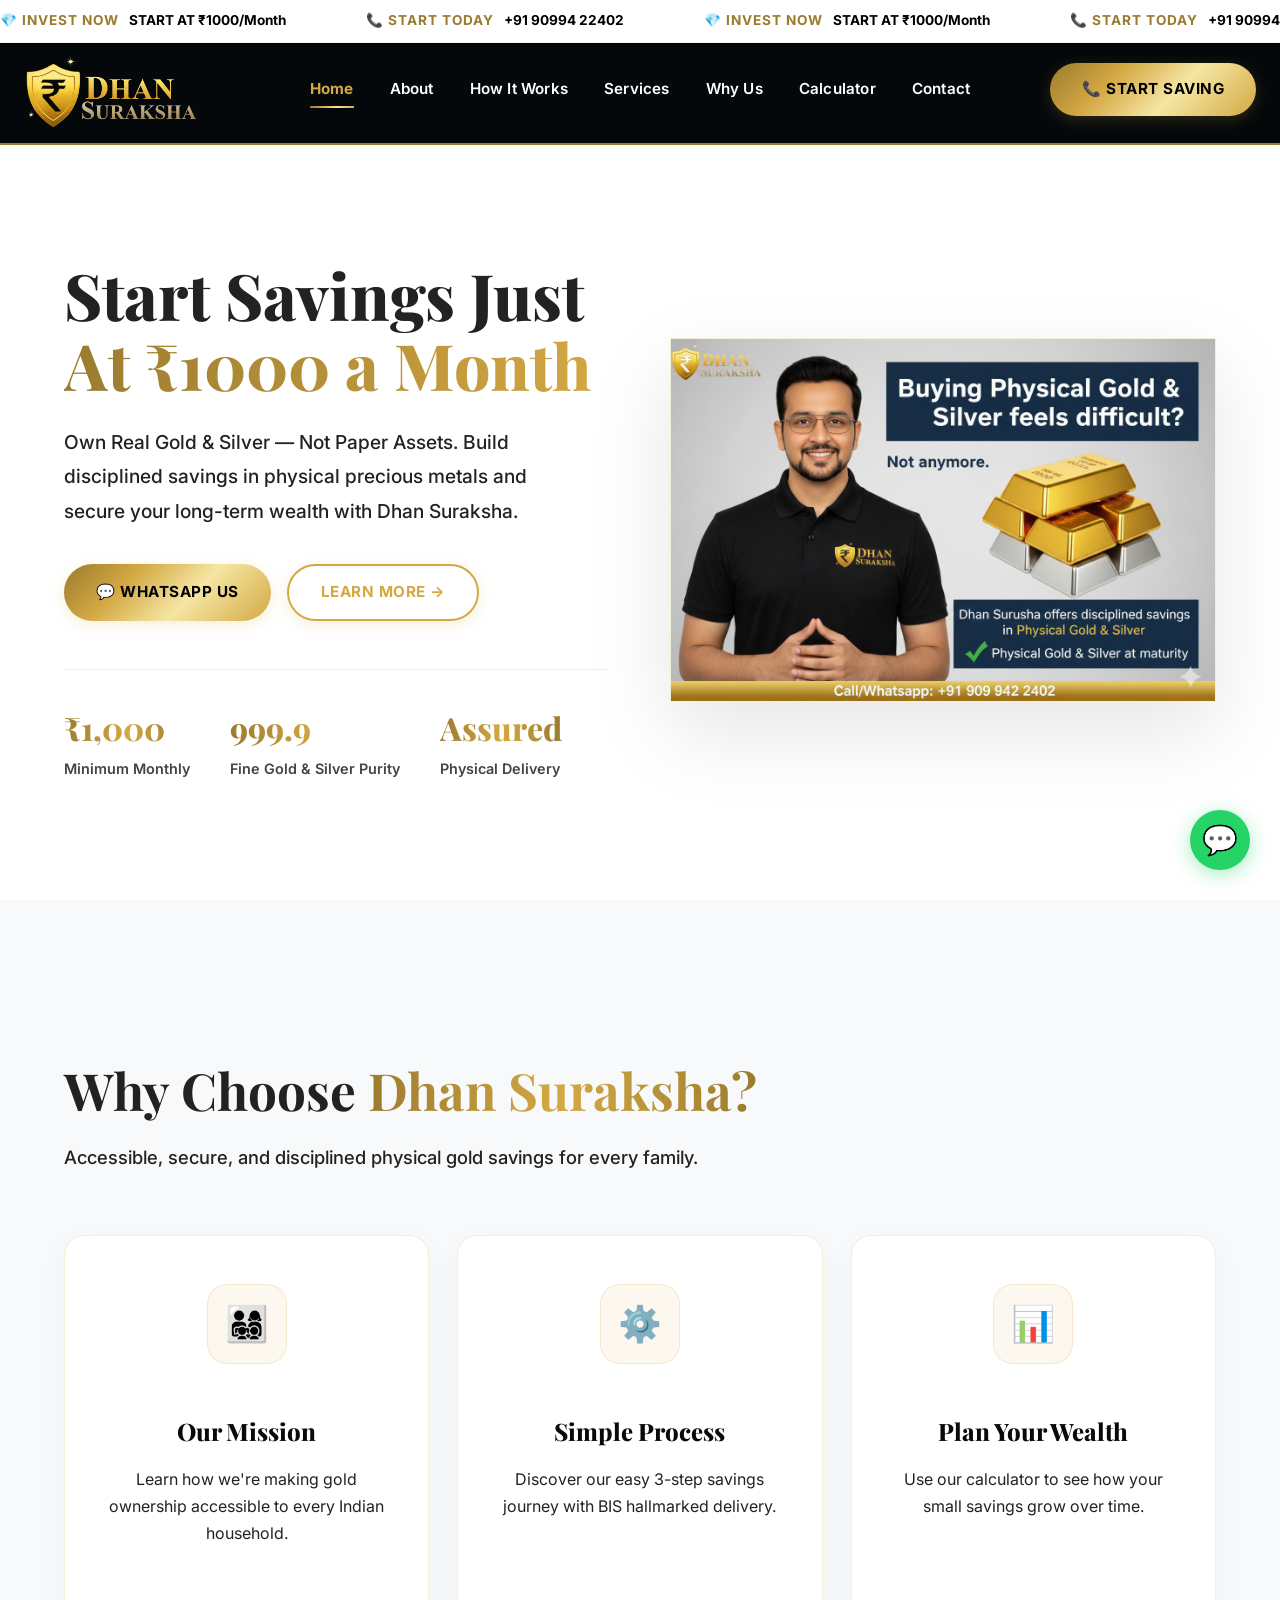
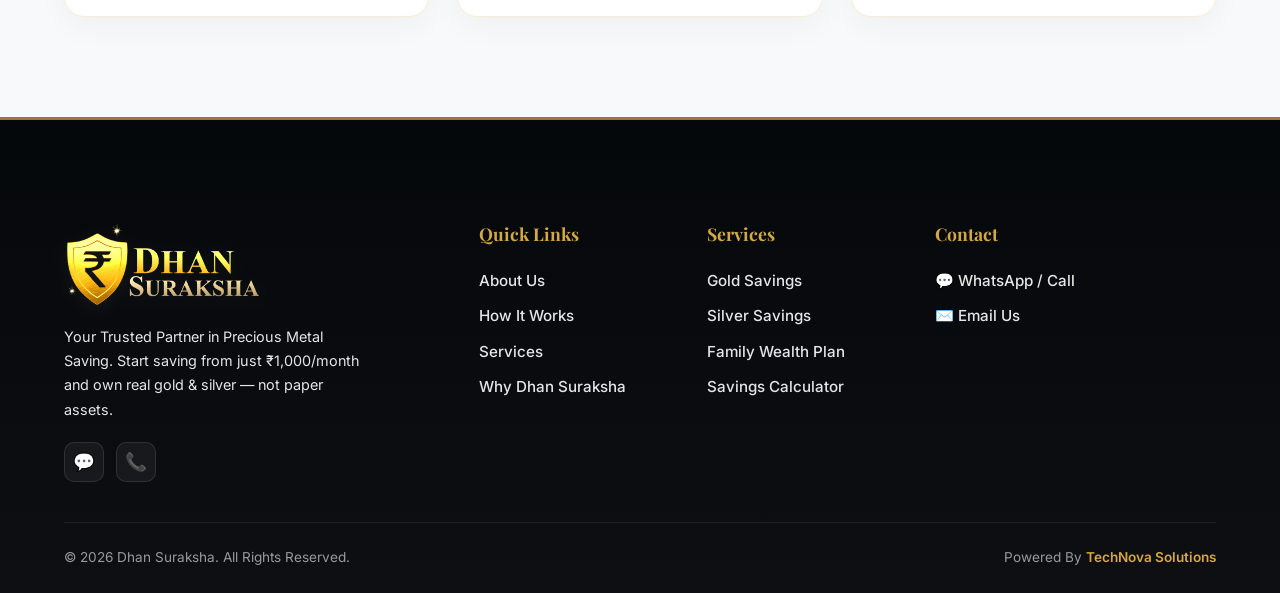
==== commit f713a3b8: "Update hero title text in index.html" ====
--- a/index.html
+++ b/index.html
@@ -67,10 +67,10 @@
   <section class="hero" id="hero">
     <div class="container">
       <div class="hero-content">
-        <h1 class="hero-title">
-          Start Savings Just At
-          <span class="highlight">₹1000 a Month</span>
-        </h1>
+        <h3 class="hero-title">
+          Start Savings Just 
+          <span class="highlight">At ₹1000 a Month</span>
+        </h3>
         <p class="hero-description">
           Own Real Gold & Silver — Not Paper Assets. Build disciplined savings in physical precious metals and secure
           your long-term wealth with Dhan Suraksha.
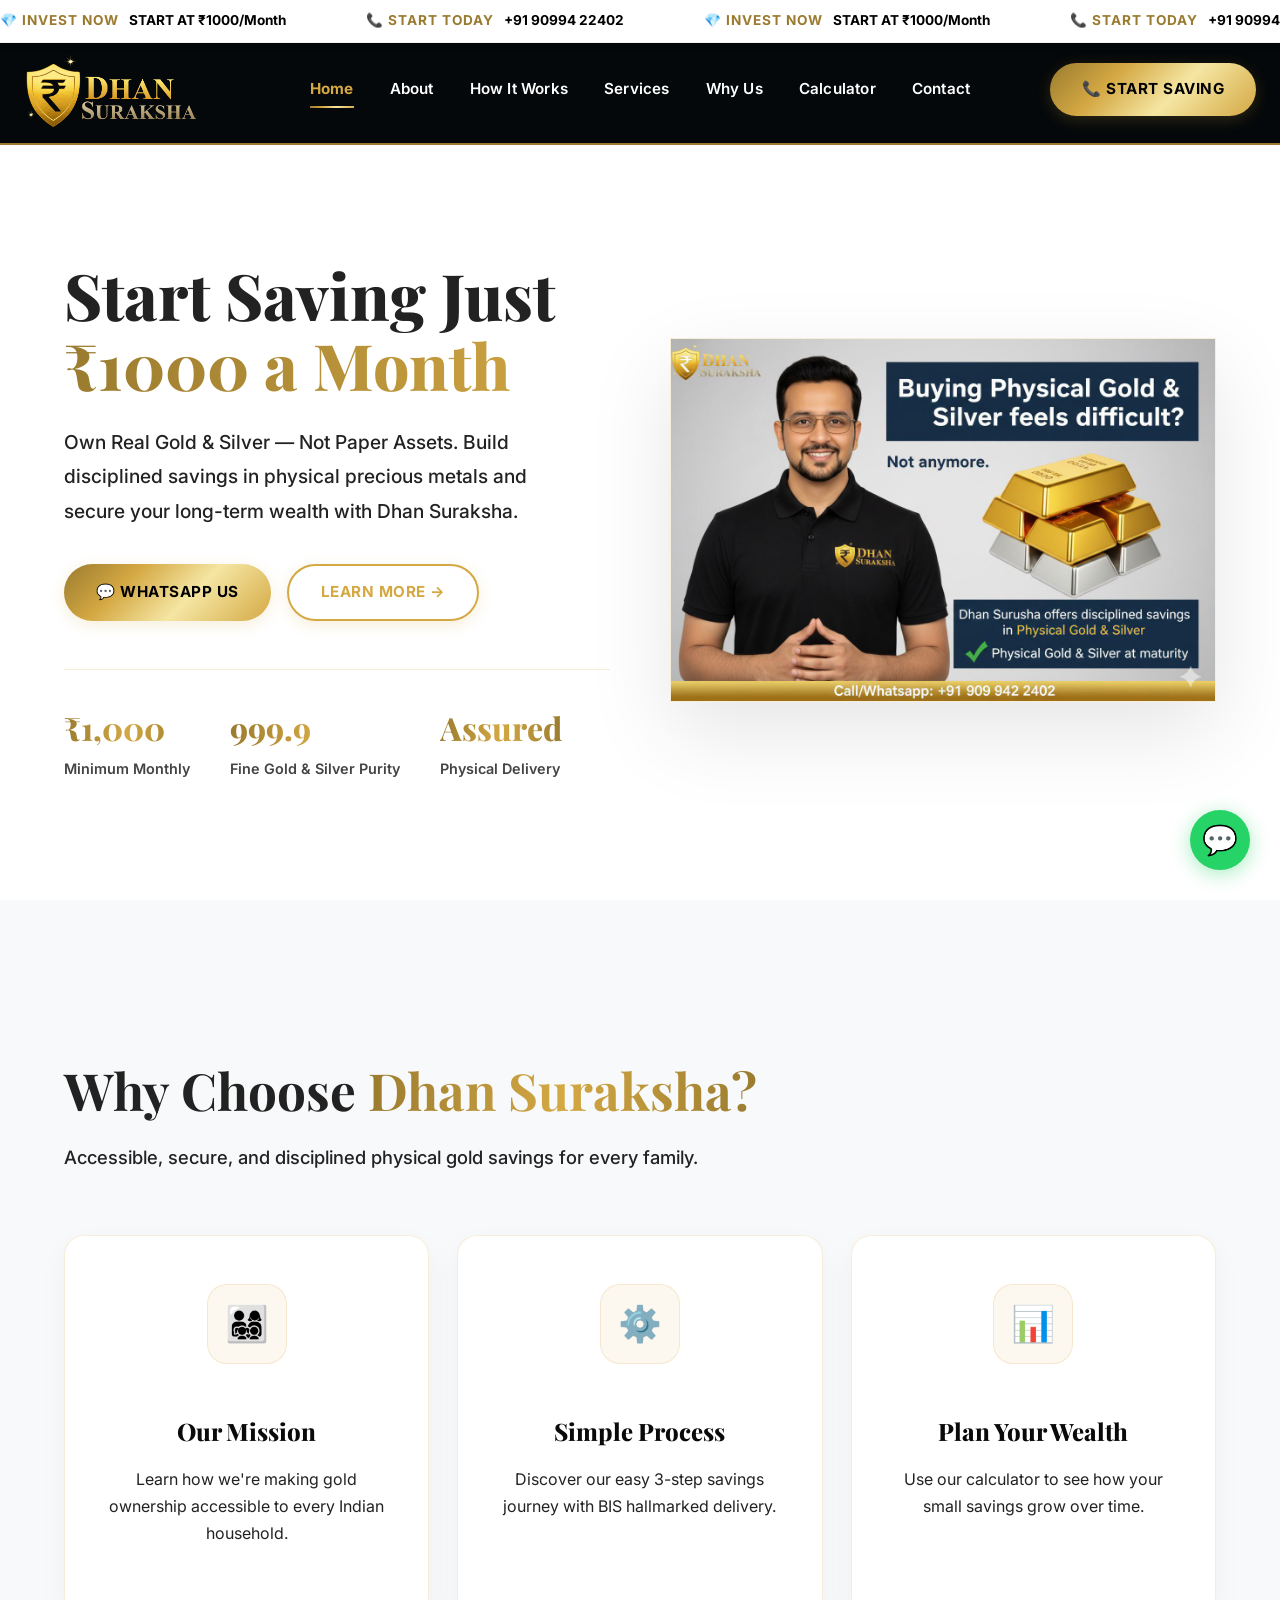
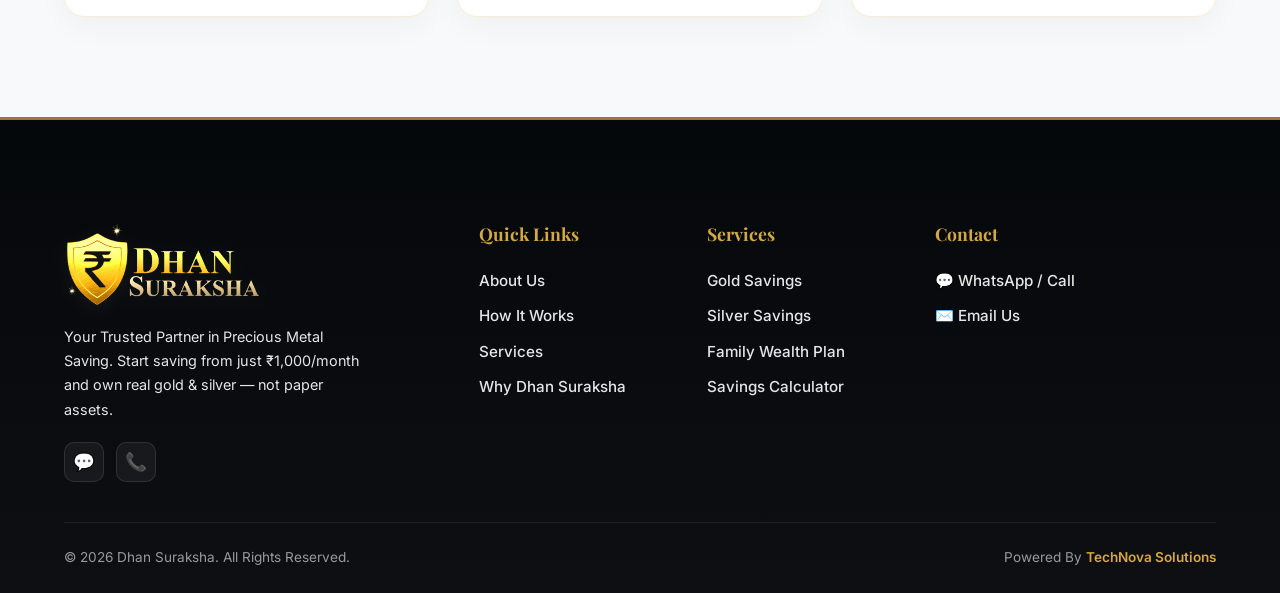
==== commit 9c8a01bd: "Add files via upload" ====
--- a/index.html
+++ b/index.html
@@ -21,6 +21,9 @@
   <meta name="apple-mobile-web-app-status-bar-style" content="default">
   <meta name="apple-mobile-web-app-title" content="Dhan Suraksha">
   <link rel="apple-touch-icon" href="5.jpeg">
+  <!-- Google AdSense Verification -->
+  <script async src="https://pagead2.googlesyndication.com/pagead/js/adsbygoogle.js?client=ca-pub-3718242560343418"
+    crossorigin="anonymous"></script>
 </head>
 
 <body>
@@ -67,10 +70,10 @@
   <section class="hero" id="hero">
     <div class="container">
       <div class="hero-content">
-        <h3 class="hero-title">
-          Start Savings Just 
-          <span class="highlight">At ₹1000 a Month</span>
-        </h3>
+        <h1 class="hero-title">
+          Start Saving Just
+          <span class="highlight">₹1000 a Month</span>
+        </h1>
         <p class="hero-description">
           Own Real Gold & Silver — Not Paper Assets. Build disciplined savings in physical precious metals and secure
           your long-term wealth with Dhan Suraksha.
@@ -192,4 +195,4 @@
   <script src="script.js"></script>
 </body>
 
-</html>
+</html>
--- a/styles.css
+++ b/styles.css
@@ -29,8 +29,12 @@
 }
 
 /* --- Reset & Base --- */
-*, *::before, *::after {
-  margin: 0; padding: 0; box-sizing: border-box;
+*,
+*::before,
+*::after {
+  margin: 0;
+  padding: 0;
+  box-sizing: border-box;
 }
 
 html {
@@ -48,19 +52,28 @@
   -webkit-font-smoothing: antialiased;
 }
 
-img { max-width: 100%; height: auto; display: block; }
-a { 
-  text-decoration: none; 
-  color: inherit; 
-  transition: var(--transition); 
-  -webkit-tap-highlight-color: transparent; 
-}
-
-a:focus, a:active { 
-  outline: none; 
-  text-decoration: none; 
-}
-ul { list-style: none; }
+img {
+  max-width: 100%;
+  height: auto;
+  display: block;
+}
+
+a {
+  text-decoration: none;
+  color: inherit;
+  transition: var(--transition);
+  -webkit-tap-highlight-color: transparent;
+}
+
+a:focus,
+a:active {
+  outline: none;
+  text-decoration: none;
+}
+
+ul {
+  list-style: none;
+}
 
 /* --- Utility Classes --- */
 .container {
@@ -69,7 +82,9 @@
   padding: 0 24px;
 }
 
-.section-padding { padding: 100px 0; }
+.section-padding {
+  padding: 100px 0;
+}
 
 .gold-text {
   background: var(--gradient-gold-text);
@@ -107,11 +122,13 @@
 }
 
 .section-subtitle {
-  font-size: 1.15rem; /* Slightly larger */
+  font-size: 1.15rem;
+  /* Slightly larger */
   color: var(--text-secondary);
   max-width: 600px;
   line-height: 1.8;
-  font-weight: 500; /* Bumped weight */
+  font-weight: 500;
+  /* Bumped weight */
 }
 
 /* --- Glass Card --- */
@@ -131,28 +148,63 @@
 
 /* --- Shimmer Animation --- */
 @keyframes shimmer {
-  0% { background-position: -200% center; }
-  100% { background-position: 200% center; }
+  0% {
+    background-position: -200% center;
+  }
+
+  100% {
+    background-position: 200% center;
+  }
 }
 
 @keyframes fadeInUp {
-  from { opacity: 0; transform: translateY(40px); }
-  to { opacity: 1; transform: translateY(0); }
+  from {
+    opacity: 0;
+    transform: translateY(40px);
+  }
+
+  to {
+    opacity: 1;
+    transform: translateY(0);
+  }
 }
 
 @keyframes float {
-  0%, 100% { transform: translateY(0px); }
-  50% { transform: translateY(-12px); }
+
+  0%,
+  100% {
+    transform: translateY(0px);
+  }
+
+  50% {
+    transform: translateY(-12px);
+  }
 }
 
 @keyframes pulse-gold {
-  0%, 100% { box-shadow: 0 0 0 0 rgba(212, 168, 67, 0.4); }
-  50% { box-shadow: 0 0 0 15px rgba(212, 168, 67, 0); }
+
+  0%,
+  100% {
+    box-shadow: 0 0 0 0 rgba(212, 168, 67, 0.4);
+  }
+
+  50% {
+    box-shadow: 0 0 0 15px rgba(212, 168, 67, 0);
+  }
 }
 
 @keyframes sparkle {
-  0%, 100% { opacity: 0; transform: scale(0); }
-  50% { opacity: 1; transform: scale(1); }
+
+  0%,
+  100% {
+    opacity: 0;
+    transform: scale(0);
+  }
+
+  50% {
+    opacity: 1;
+    transform: scale(1);
+  }
 }
 
 .reveal {
@@ -177,8 +229,10 @@
   padding: 16px 0;
   z-index: 1000;
   transition: var(--transition);
-  background: #05080A; /* Solid Dark Obsidian */
-  border-bottom: 2px solid var(--gold-dark); /* Luxury Gold frame */
+  background: #05080A;
+  /* Solid Dark Obsidian */
+  border-bottom: 2px solid var(--gold-dark);
+  /* Luxury Gold frame */
 }
 
 .navbar.scrolled {
@@ -191,14 +245,16 @@
   display: flex;
   align-items: center;
   justify-content: space-between;
-  max-width: 1400px; /* Wider container to move logo further left */
+  max-width: 1400px;
+  /* Wider container to move logo further left */
 }
 
 .navbar-logo {
   display: flex;
   align-items: center;
   gap: 12px;
-  flex: 1; /* Push to the left */
+  flex: 1;
+  /* Push to the left */
 }
 
 .navbar-logo img {
@@ -211,12 +267,14 @@
   display: flex;
   align-items: center;
   gap: 36px;
-  flex: 2; /* Center the links in the middle */
+  flex: 2;
+  /* Center the links in the middle */
   justify-content: center;
 }
 
 .nav-actions {
-  flex: 1; /* Push to the right */
+  flex: 1;
+  /* Push to the right */
   display: flex;
   justify-content: flex-end;
 }
@@ -261,7 +319,8 @@
   gap: 10px;
   padding: 14px 32px;
   background: var(--gradient-gold);
-  color: #000000; /* High-contrast black text for luxury gold buttons */
+  color: #000000;
+  /* High-contrast black text for luxury gold buttons */
   font-family: var(--font-body);
   font-size: 0.95rem;
   font-weight: 700;
@@ -275,7 +334,8 @@
 }
 
 .nav-mobile-cta {
-  display: none; /* Hidden on desktop by default */
+  display: none !important;
+  /* Hidden on desktop by default */
 }
 
 .btn-cta:hover {
@@ -348,7 +408,8 @@
   grid-template-columns: 1fr 1fr;
   gap: 60px;
   align-items: center;
-  padding-top: 140px; /* Space for the fixed header */
+  padding-top: 140px;
+  /* Space for the fixed header */
 }
 
 /* General spacing for all sub-pages */
@@ -381,12 +442,14 @@
 }
 
 .hero-description {
-  font-size: 1.2rem; /* Slightly larger */
+  font-size: 1.2rem;
+  /* Slightly larger */
   color: var(--text-secondary);
   line-height: 1.8;
   margin-bottom: 36px;
   max-width: 500px;
-  font-weight: 500; /* Bumped weight */
+  font-weight: 500;
+  /* Bumped weight */
 }
 
 .hero-stats {
@@ -411,7 +474,8 @@
   font-size: 0.9rem;
   color: var(--text-muted);
   margin-top: 4px;
-  font-weight: 600; /* Much cleaner and clearer */
+  font-weight: 600;
+  /* Much cleaner and clearer */
 }
 
 .hero-buttons {
@@ -674,8 +738,13 @@
   gap: 12px;
 }
 
-.comparison-col.risk h3 { color: #E74C3C; }
-.comparison-col.safe h3 { color: var(--gold); }
+.comparison-col.risk h3 {
+  color: #E74C3C;
+}
+
+.comparison-col.safe h3 {
+  color: var(--gold);
+}
 
 .comparison-col ul {
   display: flex;
@@ -712,7 +781,9 @@
   background: var(--bg-primary);
 }
 
-.services .container { text-align: center; }
+.services .container {
+  text-align: center;
+}
 
 .services .section-label,
 .services .section-subtitle {
@@ -834,7 +905,7 @@
 .calc-group select {
   width: 100%;
   padding: 14px 20px;
-  background: rgba(0,0,0,0.02);
+  background: rgba(0, 0, 0, 0.02);
   border: 1px solid var(--border-gold);
   border-radius: var(--radius-sm);
   color: var(--text-primary);
@@ -864,7 +935,9 @@
   display: none;
 }
 
-.calc-result.show { display: block; }
+.calc-result.show {
+  display: block;
+}
 
 .calc-result h3 {
   font-family: var(--font-heading);
@@ -969,7 +1042,7 @@
   margin-bottom: 20px;
 }
 
-.contact-info > p {
+.contact-info>p {
   font-size: 1.05rem;
   color: var(--text-secondary);
   margin-bottom: 40px;
@@ -1019,7 +1092,8 @@
 
 .contact-method span {
   font-size: 1rem;
-  font-weight: 600; /* Darker and more focused */
+  font-weight: 600;
+  /* Darker and more focused */
   color: var(--text-primary);
 }
 
@@ -1048,8 +1122,8 @@
 .form-group select {
   width: 100%;
   padding: 14px 20px;
-  background: rgba(0,0,0,0.02);
-  border: 1px solid rgba(0,0,0,0.08);
+  background: rgba(0, 0, 0, 0.02);
+  border: 1px solid rgba(0, 0, 0, 0.08);
   border-radius: var(--radius-sm);
   color: var(--text-primary);
   font-family: var(--font-body);
@@ -1094,7 +1168,8 @@
   padding: 100px 0 0;
   color: #FFFFFF;
   position: relative;
-  border-top: 3px solid var(--gold-dark); /* Luxury Gold top frame */
+  border-top: 3px solid var(--gold-dark);
+  /* Luxury Gold top frame */
 }
 
 .footer-grid {
@@ -1107,12 +1182,13 @@
 .footer-brand img {
   height: 85px;
   margin-bottom: 20px;
-  filter: drop-shadow(0 4px 8px rgba(255,255,255,0.05)) contrast(1.1) brightness(1.2);
+  filter: drop-shadow(0 4px 8px rgba(255, 255, 255, 0.05)) contrast(1.1) brightness(1.2);
 }
 
 .footer-brand p {
   font-size: 0.9rem;
-  color: #E5E5E5; /* Readability on dark background */
+  color: #E5E5E5;
+  /* Readability on dark background */
   line-height: 1.7;
   max-width: 300px;
 }
@@ -1155,8 +1231,9 @@
   display: flex;
   align-items: center;
   justify-content: center;
-  background: rgba(255,255,255,0.05); /* Adjust for visibility */
-  border: 1px solid rgba(255,255,255,0.1);
+  background: rgba(255, 255, 255, 0.05);
+  /* Adjust for visibility */
+  border: 1px solid rgba(255, 255, 255, 0.1);
   border-radius: 10px;
   font-size: 1.1rem;
   transition: var(--transition);
@@ -1170,7 +1247,7 @@
 
 .footer-bottom {
   padding: 24px 0;
-  border-top: 1px solid rgba(255,255,255,0.08);
+  border-top: 1px solid rgba(255, 255, 255, 0.08);
   display: flex;
   justify-content: space-between;
   align-items: center;
@@ -1209,28 +1286,94 @@
    RESPONSIVE
    ============================================ */
 @media (max-width: 1024px) {
-  .hero .container { grid-template-columns: 1fr; text-align: center; }
-  .hero-image { display: none; }
-  .hero-description { margin-left: auto; margin-right: auto; }
-  .hero-buttons { justify-content: center; }
-  .hero-stats { justify-content: center; }
-  .hero-badge { justify-content: center; }
-  .about .container { flex-direction: column; text-align: center; gap: 40px; }
-  .about-image-wrapper { max-width: 400px; margin: 0 auto; }
-  .steps-grid { grid-template-columns: 1fr; max-width: 400px; margin-left: auto; margin-right: auto; }
-  .steps-grid::before { display: none; }
-  .services-grid { grid-template-columns: repeat(auto-fit, minmax(300px, 1fr)); }
-  .trust-grid { grid-template-columns: 1fr 1fr; }
-  .comparison-grid { grid-template-columns: 1fr; }
-  .contact .container { grid-template-columns: 1fr; gap: 40px; }
-  .footer-grid { grid-template-columns: 1fr 1fr; }
+  .hero .container {
+    grid-template-columns: 1fr;
+    text-align: center;
+  }
+
+  .hero-image {
+    display: none;
+  }
+
+  .hero-description {
+    margin-left: auto;
+    margin-right: auto;
+  }
+
+  .hero-buttons {
+    justify-content: center;
+  }
+
+  .hero-stats {
+    justify-content: center;
+  }
+
+  .hero-badge {
+    justify-content: center;
+  }
+
+  .about .container {
+    flex-direction: column;
+    text-align: center;
+    gap: 40px;
+  }
+
+  .about-image-wrapper {
+    max-width: 400px;
+    margin: 0 auto;
+  }
+
+  .steps-grid {
+    grid-template-columns: 1fr;
+    max-width: 400px;
+    margin-left: auto;
+    margin-right: auto;
+  }
+
+  .steps-grid::before {
+    display: none;
+  }
+
+  .services-grid {
+    grid-template-columns: repeat(auto-fit, minmax(300px, 1fr));
+  }
+
+  .trust-grid {
+    grid-template-columns: 1fr 1fr;
+  }
+
+  .comparison-grid {
+    grid-template-columns: 1fr;
+  }
+
+  .contact .container {
+    grid-template-columns: 1fr;
+    gap: 40px;
+  }
+
+  .footer-grid {
+    grid-template-columns: 1fr 1fr;
+  }
 }
 
 @media (max-width: 768px) {
-  .section-padding { padding: 60px 0; }
-  .section-title { font-size: 2rem; margin-bottom: 30px; }
-  .section-label { font-size: 0.8rem; letter-spacing: 2px; }
-  .section-subtitle { font-size: 1.1rem; }
+  .section-padding {
+    padding: 60px 0;
+  }
+
+  .section-title {
+    font-size: 2rem;
+    margin-bottom: 30px;
+  }
+
+  .section-label {
+    font-size: 0.8rem;
+    letter-spacing: 2px;
+  }
+
+  .section-subtitle {
+    font-size: 1.1rem;
+  }
 
   .nav-links {
     display: none;
@@ -1246,73 +1389,140 @@
     backdrop-filter: blur(20px);
   }
 
-  .nav-links.active { display: flex; }
+  .nav-links.active {
+    display: flex;
+  }
 
   .nav-links a {
     font-size: 1.2rem;
   }
 
   .nav-mobile-cta {
-    display: inline-flex;
+    display: inline-flex !important;
     margin-top: 10px;
     width: 100%;
     justify-content: center;
   }
 
   .nav-actions {
-    display: none; /* Hide the separate desktop button on mobile */
-  }
-
-  .menu-toggle { display: flex; }
-
-  .hero-title { font-size: 2.2rem; }
-
-  .hero-stats { flex-direction: column; gap: 20px; align-items: center; }
-
-  .services-grid { grid-template-columns: 1fr; }
-
-  .trust-grid { grid-template-columns: 1fr; }
-
-  .footer-grid { 
-    grid-template-columns: 1fr 1fr; 
-    text-align: left; 
+    display: none;
+    /* Hide the separate desktop button on mobile */
+  }
+
+  .menu-toggle {
+    display: flex;
+  }
+
+  .hero-title {
+    font-size: 2.2rem;
+  }
+
+  .hero-stats {
+    flex-direction: column;
+    gap: 20px;
+    align-items: center;
+  }
+
+  .services-grid {
+    grid-template-columns: 1fr;
+  }
+
+  .trust-grid {
+    grid-template-columns: 1fr;
+  }
+
+  .footer-grid {
+    grid-template-columns: 1fr 1fr;
+    text-align: left;
     gap: 32px 20px;
   }
-  .footer-brand { 
-    grid-column: 1 / -1; 
+
+  .footer-brand {
+    grid-column: 1 / -1;
     text-align: left;
     align-items: flex-start;
   }
-  .footer-col h4::after { left: 0; transform: none; }
-
-  .footer-bottom { 
-    flex-direction: column; 
-    gap: 12px; 
-    text-align: center; 
-    padding: 30px 0; 
+
+  .footer-col h4::after {
+    left: 0;
+    transform: none;
+  }
+
+  .footer-bottom {
+    flex-direction: column;
+    gap: 12px;
+    text-align: center;
+    padding: 30px 0;
   }
 
   /* Centered Hero on Mobile */
-  .hero-badge { margin: 0 auto 20px; width: fit-content; }
-  .hero-description { font-size: 1rem; line-height: 1.6; }
-  .hero-buttons { gap: 12px; }
-  .btn-cta { width: 100%; justify-content: center; padding: 12px 24px; font-size: 0.9rem; color: #000000; }
-  .btn-secondary { width: 100%; justify-content: center; padding: 12px 24px; font-size: 0.9rem; }
+  .hero-badge {
+    margin: 0 auto 20px;
+    width: fit-content;
+  }
+
+  .hero-description {
+    font-size: 1rem;
+    line-height: 1.6;
+  }
+
+  .hero-buttons {
+    gap: 12px;
+  }
+
+  .btn-cta {
+    width: 100%;
+    justify-content: center;
+    padding: 12px 24px;
+    font-size: 0.9rem;
+    color: #000000;
+  }
+
+  .btn-secondary {
+    width: 100%;
+    justify-content: center;
+    padding: 12px 24px;
+    font-size: 0.9rem;
+  }
 
   .first-section {
     padding-top: 130px !important;
   }
 
-  .calc-container { padding: 28px; }
-
-  .contact-form { padding: 28px; }
+  .calc-container {
+    padding: 28px;
+  }
+
+  .contact-form {
+    padding: 28px;
+  }
 }
 
 @media (max-width: 480px) {
-  .container { padding: 0 16px; }
-  .hero-title { font-size: 1.8rem; }
-  .section-title { font-size: 1.6rem; }
-  .footer-grid { grid-template-columns: 1fr; text-align: center; }
-  .footer-brand { align-items: center; text-align: center; }
-  .footer-col h4::after { left: 50%; transform: translateX(-50%); }
-}
+  .container {
+    padding: 0 16px;
+  }
+
+  .hero-title {
+    font-size: 1.8rem;
+  }
+
+  .section-title {
+    font-size: 1.6rem;
+  }
+
+  .footer-grid {
+    grid-template-columns: 1fr;
+    text-align: center;
+  }
+
+  .footer-brand {
+    align-items: center;
+    text-align: center;
+  }
+
+  .footer-col h4::after {
+    left: 50%;
+    transform: translateX(-50%);
+  }
+}
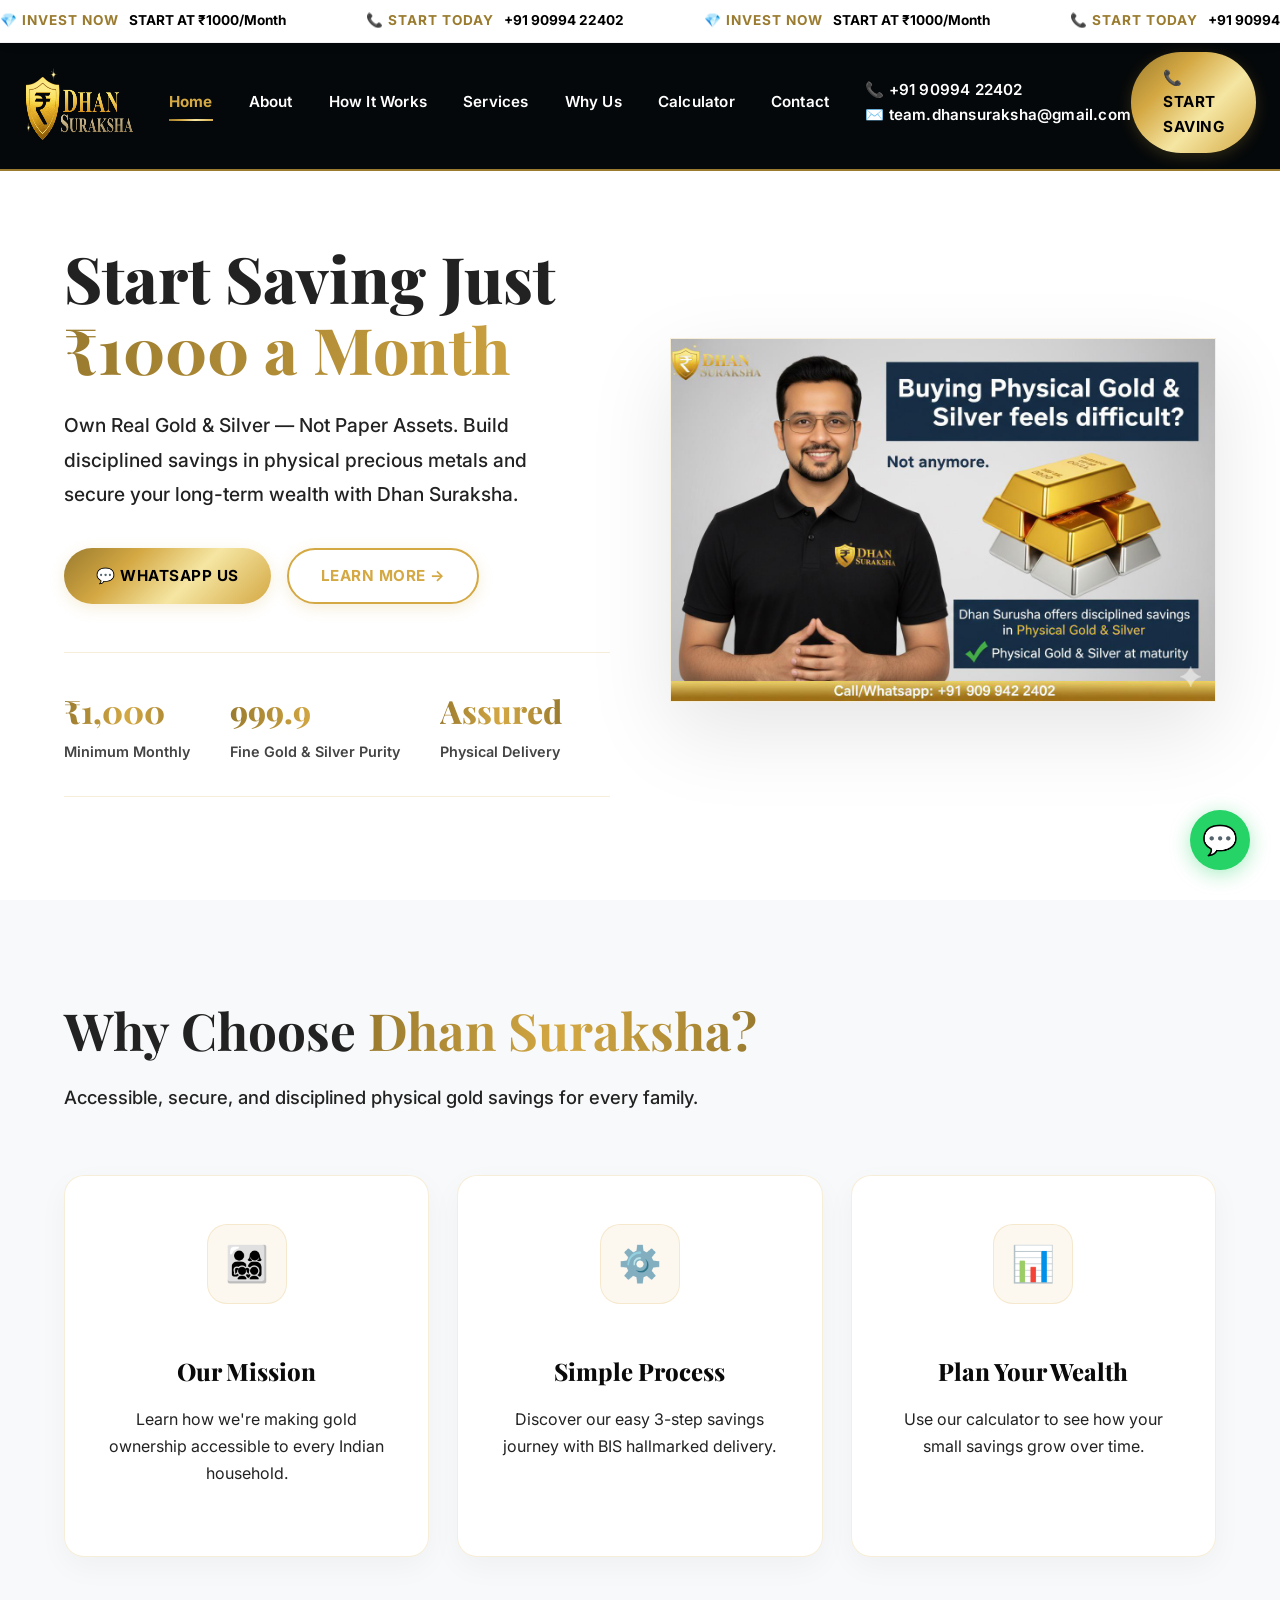
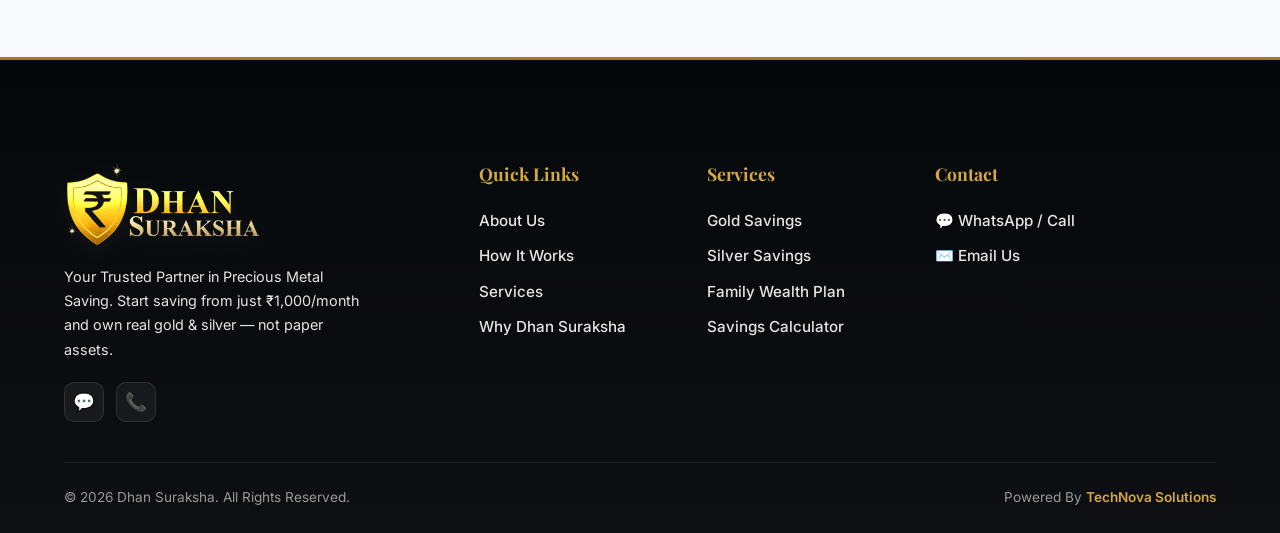
==== commit 1b32843d: "Add files via upload" ====
--- a/index.html
+++ b/index.html
@@ -41,6 +41,9 @@
         <img src="png.png" alt="Dhan Suraksha Logo">
       </a>
       <div class="nav-links" id="navLinks">
+        <div class="mobile-menu-header">
+          <img src="png.png" alt="Dhan Suraksha Logo">
+        </div>
         <a href="index.html" class="active">Home</a>
         <a href="about.html">About</a>
         <a href="how-it-works.html">How It Works</a>
@@ -48,11 +51,12 @@
         <a href="why-us.html">Why Us</a>
         <a href="calculator.html">Calculator</a>
         <a href="contact.html">Contact</a>
-        <a href="#" class="ios-download" id="nav-ios-download"
-          style="display: none; color: var(--gold); border: 1px solid var(--gold); padding: 4px 12px; border-radius: 20px; font-size: 0.8rem; text-transform: uppercase; font-weight: 700;">📥
-          App</a>
         <a href="https://wa.me/919099422402?text=Hi%2C%20I%20am%20interested%20in%20Dhan%20Suraksha%20savings%20plan"
           target="_blank" class="btn-cta nav-mobile-cta">📞 Start Saving</a>
+        <div class="mobile-menu-footer">
+          <a href="tel:+919099422402" class="menu-contact-item">📞 +91 90994 22402</a>
+          <a href="mailto:team.dhansuraksha@gmail.com" class="menu-contact-item">✉️ team.dhansuraksha@gmail.com</a>
+        </div>
       </div>
       <div class="nav-actions">
         <a href="https://wa.me/919099422402?text=Hi%2C%20I%20am%20interested%20in%20Dhan%20Suraksha%20savings%20plan"
@@ -70,6 +74,9 @@
   <section class="hero" id="hero">
     <div class="container">
       <div class="hero-content">
+        <div class="hero-image-mobile">
+          <img src="2.jpeg" alt="Gold and Silver Savings with Dhan Suraksha">
+        </div>
         <h1 class="hero-title">
           Start Saving Just
           <span class="highlight">₹1000 a Month</span>
@@ -113,7 +120,7 @@
   </section>
 
   <!-- ========== FEATURES SECTION (Quick Links Replaced) ========== -->
-  <section class="features section-padding first-section reveal active" id="features">
+  <section class="features section-padding reveal active" id="features">
     <div class="container">
       <h2 class="section-title">Why Choose <span class="gold-text">Dhan Suraksha?</span></h2>
       <p class="section-subtitle" style="margin-bottom: 40px; max-width: 800px;">Accessible, secure, and disciplined
--- a/styles.css
+++ b/styles.css
@@ -113,6 +113,16 @@
   background: var(--gradient-gold);
 }
 
+.first-section {
+  padding-top: 190px !important;
+}
+
+@media (max-width: 768px) {
+  .first-section {
+    padding-top: 160px !important;
+  }
+}
+
 .section-title {
   font-family: var(--font-heading);
   font-size: clamp(2rem, 5vw, 3.2rem);
@@ -376,7 +386,8 @@
 }
 
 .menu-toggle.active span:nth-child(1) {
-  transform: rotate(45deg) translate(5px, 5px);
+  transform: rotate(45deg) translate(6px, 6px);
+  background: #FFFFFF; /* White for close button on dark overlay */
 }
 
 .menu-toggle.active span:nth-child(2) {
@@ -384,7 +395,8 @@
 }
 
 .menu-toggle.active span:nth-child(3) {
-  transform: rotate(-45deg) translate(5px, -5px);
+  transform: rotate(-45deg) translate(4px, -4px);
+  background: #FFFFFF;
 }
 
 /* ============================================
@@ -457,7 +469,9 @@
   gap: 40px;
   margin-top: 48px;
   padding-top: 32px;
+  padding-bottom: 32px;
   border-top: 1px solid var(--border-gold);
+  border-bottom: 1px solid var(--border-gold);
 }
 
 .hero-stat h3 {
@@ -496,6 +510,10 @@
   border-radius: 0;
   box-shadow: 0 30px 80px rgba(0, 0, 0, 0.1);
   border: 1px solid var(--border-gold);
+}
+
+.hero-image-mobile {
+  display: none;
 }
 
 /* ============================================
@@ -603,13 +621,11 @@
    ============================================ */
 .how-it-works {
   background: var(--bg-primary);
-  text-align: center;
 }
 
 .how-it-works .section-label,
 .how-it-works .section-subtitle {
-  justify-content: center;
-  margin-left: auto;
+  margin-left: 0;
   margin-right: auto;
 }
 
@@ -682,7 +698,7 @@
 }
 
 .why-us .container {
-  text-align: center;
+  text-align: left;
 }
 
 .why-us .section-label,
@@ -782,13 +798,12 @@
 }
 
 .services .container {
-  text-align: center;
+  text-align: left;
 }
 
 .services .section-label,
 .services .section-subtitle {
-  justify-content: center;
-  margin-left: auto;
+  margin-left: 0;
   margin-right: auto;
 }
 
@@ -867,13 +882,11 @@
    ============================================ */
 .calculator {
   background: var(--bg-secondary);
-  text-align: center;
 }
 
 .calculator .section-label,
 .calculator .section-subtitle {
-  justify-content: center;
-  margin-left: auto;
+  margin-left: 0;
   margin-right: auto;
 }
 
@@ -1295,6 +1308,19 @@
     display: none;
   }
 
+  .hero-image-mobile {
+    display: flex;
+    justify-content: center;
+    margin: 60px 0 40px 0;
+  }
+  
+  .hero-image-mobile img {
+    max-height: 400px;
+    border-radius: 0;
+    box-shadow: 0 30px 80px rgba(0, 0, 0, 0.1);
+    border: 1px solid var(--border-gold);
+  }
+
   .hero-description {
     margin-left: auto;
     margin-right: auto;
@@ -1314,7 +1340,7 @@
 
   .about .container {
     flex-direction: column;
-    text-align: center;
+    text-align: left;
     gap: 40px;
   }
 
@@ -1382,11 +1408,15 @@
     left: 0;
     width: 100%;
     height: 100vh;
-    background: rgba(10, 10, 10, 0.98);
+    background: #050607;
     flex-direction: column;
-    justify-content: center;
-    gap: 24px;
-    backdrop-filter: blur(20px);
+    justify-content: flex-start;
+    align-items: center;
+    padding: 85px 30px 30px;
+    z-index: 2000;
+    backdrop-filter: blur(15px);
+    transition: all 0.4s ease;
+    overflow-y: auto;
   }
 
   .nav-links.active {
@@ -1394,14 +1424,116 @@
   }
 
   .nav-links a {
-    font-size: 1.2rem;
+    width: 100%;
+    text-align: center;
+    font-size: 0.88rem;
+    font-weight: 500;
+    padding: 8px 0;
+    color: #FFFFFF;
+    border-bottom: 1px solid rgba(255, 255, 255, 0.03);
+    letter-spacing: 0.8px;
+    transition: color 0.3s ease;
+  }
+
+  .nav-links a:last-of-type {
+    border-bottom: none;
+  }
+
+  .nav-links a.active {
+    color: var(--gold);
+    font-weight: 700;
+    border-bottom: none;
+    position: relative;
+  }
+
+  .nav-links a.active::after {
+    content: '';
+    position: absolute;
+    bottom: 0;
+    left: 50%;
+    transform: translateX(-50%);
+    width: 30px;
+    height: 1px;
+    background: var(--gold);
+  }
+
+  /* Staggered entry animation for links only */
+  .nav-links.active a {
+    animation: fadeInUpMenu 0.6s cubic-bezier(0.165, 0.84, 0.44, 1) forwards;
+    opacity: 0;
+  }
+
+  .nav-links a:nth-of-type(1) { animation-delay: 0.1s; }
+  .nav-links a:nth-of-type(2) { animation-delay: 0.15s; }
+  .nav-links a:nth-of-type(3) { animation-delay: 0.2s; }
+  .nav-links a:nth-of-type(4) { animation-delay: 0.25s; }
+  .nav-links a:nth-of-type(5) { animation-delay: 0.3s; }
+  .nav-links a:nth-of-type(6) { animation-delay: 0.35s; }
+  .nav-links a:nth-of-type(7) { animation-delay: 0.4s; }
+  .nav-links a:nth-of-type(8) { animation-delay: 0.45s; }
+  .nav-links a:nth-of-type(9) { animation-delay: 0.5s; }
+  .nav-links a:nth-of-type(10) { animation-delay: 0.55s; }
+
+  /* Ensure the header and footer also animate in */
+  .nav-links.active .mobile-menu-header {
+    animation: fadeInUpMenu 0.6s ease forwards;
+    animation-delay: 0.05s;
+  }
+  
+  .nav-links.active .mobile-menu-footer {
+    animation: fadeInUpMenu 0.6s ease forwards;
+    animation-delay: 0.6s;
+  }
+
+  @keyframes fadeInUpMenu {
+    from {
+      opacity: 0;
+      transform: translateY(20px);
+    }
+    to {
+      opacity: 1;
+      transform: translateY(0);
+    }
   }
 
   .nav-mobile-cta {
-    display: inline-flex !important;
+    display: none !important;
+  }
+
+  /* Added Header & Footer slots for Mobile Menu */
+  .mobile-menu-header {
+    width: 100%;
+    display: flex;
+    justify-content: center;
+    margin-bottom: 10px;
+    padding-bottom: 10px;
+    border-bottom: 1px solid rgba(255, 255, 255, 0.1);
+  }
+
+  .mobile-menu-header img {
+    height: 38px;
+    width: auto;
+  }
+
+  .mobile-menu-footer {
     margin-top: 10px;
+    padding-top: 10px;
     width: 100%;
+    text-align: center;
+    border-top: 1px solid rgba(255, 255, 255, 0.05);
+    color: #888;
+    font-size: 0.85rem;
+  }
+
+  .menu-contact-item {
+    display: flex;
+    align-items: center;
     justify-content: center;
+    gap: 8px;
+    margin-bottom: 8px;
+    color: #CCC;
+    text-decoration: none;
+    font-size: 0.9rem;
   }
 
   .nav-actions {
@@ -1417,18 +1549,82 @@
     font-size: 2.2rem;
   }
 
+  .step-card {
+    padding: 30px 24px;
+  }
+
+  .step-number {
+    width: 48px;
+    height: 48px;
+    font-size: 1.2rem;
+    margin-bottom: 16px;
+  }
+
+  .step-card .step-icon {
+    font-size: 2rem;
+    margin-bottom: 12px;
+  }
+
+  .step-card h3 {
+    font-size: 1.25rem;
+    margin-bottom: 10px;
+  }
+
   .hero-stats {
-    flex-direction: column;
-    gap: 20px;
-    align-items: center;
+    flex-direction: row;
+    justify-content: space-between;
+    align-items: flex-start;
+    gap: 10px;
+    width: 100%;
+  }
+
+  .hero-stat h3 {
+    font-size: 1.4rem;
+  }
+
+  .hero-stat p {
+    font-size: 0.75rem;
+    line-height: 1.3;
   }
 
   .services-grid {
     grid-template-columns: 1fr;
   }
 
+  .service-card {
+    padding: 32px 24px;
+  }
+
+  .service-icon {
+    width: 60px;
+    height: 60px;
+    font-size: 1.6rem;
+    margin-bottom: 16px;
+  }
+
+  .service-card h3 {
+    font-size: 1.25rem;
+    margin-top: 16px;
+    margin-bottom: 12px;
+  }
+
   .trust-grid {
     grid-template-columns: 1fr;
+    gap: 20px;
+  }
+
+  .trust-item {
+    padding: 24px;
+  }
+
+  .trust-item .trust-icon {
+    font-size: 2rem;
+    margin-bottom: 12px;
+  }
+
+  .trust-item h4 {
+    font-size: 1.1rem;
+    margin-bottom: 8px;
   }
 
   .footer-grid {
@@ -1438,7 +1634,6 @@
   }
 
   .footer-brand {
-    grid-column: 1 / -1;
     text-align: left;
     align-items: flex-start;
   }
@@ -1512,17 +1707,22 @@
   }
 
   .footer-grid {
-    grid-template-columns: 1fr;
-    text-align: center;
+    grid-template-columns: 1fr 1fr;
+    text-align: left;
+    gap: 32px 20px;
   }
 
   .footer-brand {
-    align-items: center;
-    text-align: center;
+    align-items: flex-start;
+    text-align: left;
   }
 
   .footer-col h4::after {
-    left: 50%;
-    transform: translateX(-50%);
+    left: 0;
+    transform: none;
+  }
+
+  .hero-image-mobile img {
+    max-height: 250px;
   }
 }
--- a/ticker.css
+++ b/ticker.css
@@ -73,5 +73,6 @@
 
 @media (max-width: 768px) {
   .navbar { top: 34px; }
-  .section-padding.first-section { padding-top: 140px; }
+  .section-padding.first-section { padding-top: 180px !important; }
 }
+.section-padding.first-section { padding-top: 200px !important; }
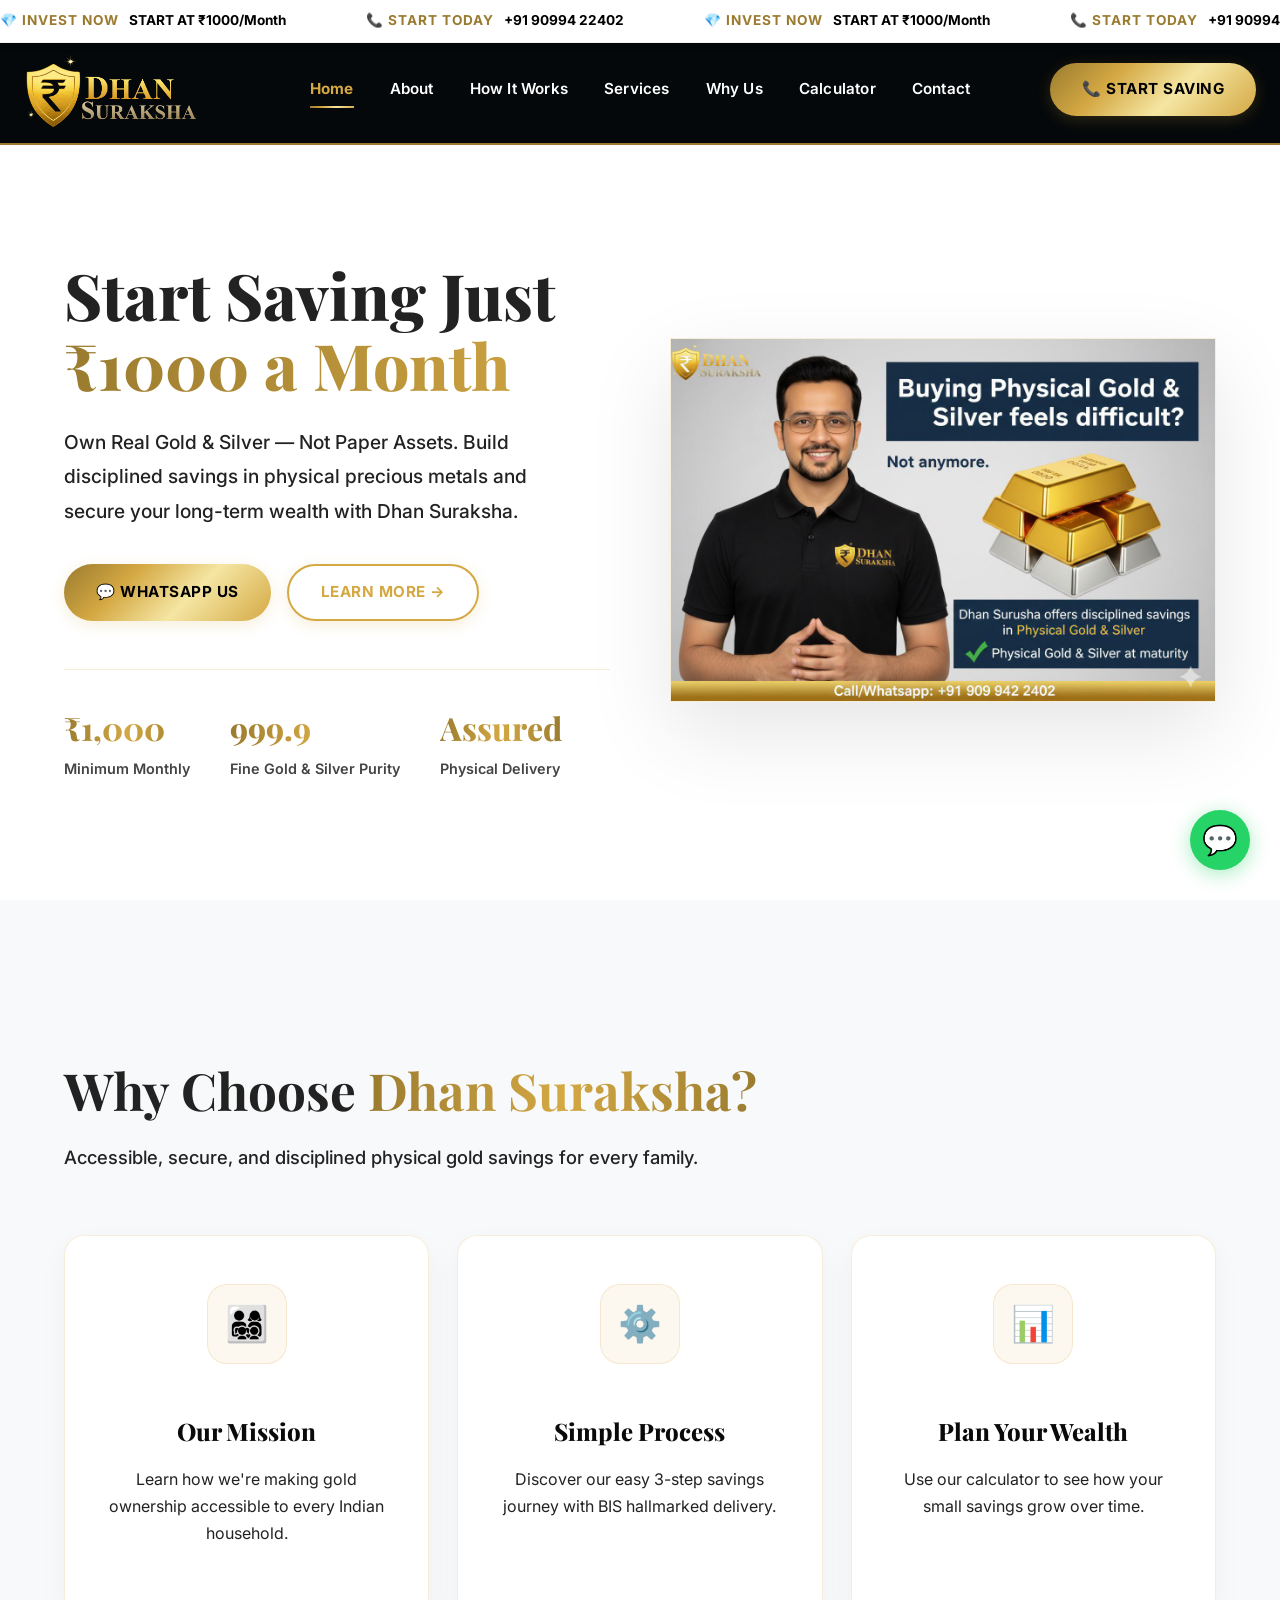
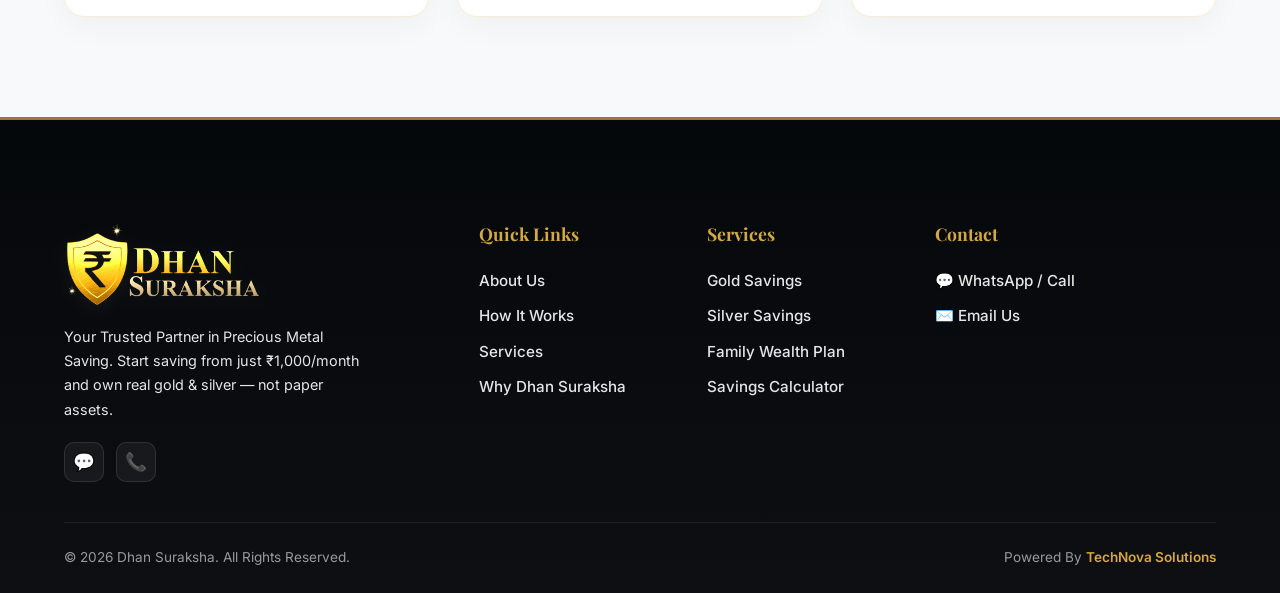
==== commit 63cc670c: "Add files via upload" ====
--- a/index.html
+++ b/index.html
@@ -21,9 +21,6 @@
   <meta name="apple-mobile-web-app-status-bar-style" content="default">
   <meta name="apple-mobile-web-app-title" content="Dhan Suraksha">
   <link rel="apple-touch-icon" href="5.jpeg">
-  <!-- Google AdSense Verification -->
-  <script async src="https://pagead2.googlesyndication.com/pagead/js/adsbygoogle.js?client=ca-pub-3718242560343418"
-    crossorigin="anonymous"></script>
 </head>
 
 <body>
@@ -41,9 +38,6 @@
         <img src="png.png" alt="Dhan Suraksha Logo">
       </a>
       <div class="nav-links" id="navLinks">
-        <div class="mobile-menu-header">
-          <img src="png.png" alt="Dhan Suraksha Logo">
-        </div>
         <a href="index.html" class="active">Home</a>
         <a href="about.html">About</a>
         <a href="how-it-works.html">How It Works</a>
@@ -51,12 +45,11 @@
         <a href="why-us.html">Why Us</a>
         <a href="calculator.html">Calculator</a>
         <a href="contact.html">Contact</a>
+        <a href="#" class="ios-download" id="nav-ios-download"
+          style="display: none; color: var(--gold); border: 1px solid var(--gold); padding: 4px 12px; border-radius: 20px; font-size: 0.8rem; text-transform: uppercase; font-weight: 700;">📥
+          App</a>
         <a href="https://wa.me/919099422402?text=Hi%2C%20I%20am%20interested%20in%20Dhan%20Suraksha%20savings%20plan"
           target="_blank" class="btn-cta nav-mobile-cta">📞 Start Saving</a>
-        <div class="mobile-menu-footer">
-          <a href="tel:+919099422402" class="menu-contact-item">📞 +91 90994 22402</a>
-          <a href="mailto:team.dhansuraksha@gmail.com" class="menu-contact-item">✉️ team.dhansuraksha@gmail.com</a>
-        </div>
       </div>
       <div class="nav-actions">
         <a href="https://wa.me/919099422402?text=Hi%2C%20I%20am%20interested%20in%20Dhan%20Suraksha%20savings%20plan"
@@ -74,9 +67,6 @@
   <section class="hero" id="hero">
     <div class="container">
       <div class="hero-content">
-        <div class="hero-image-mobile">
-          <img src="2.jpeg" alt="Gold and Silver Savings with Dhan Suraksha">
-        </div>
         <h1 class="hero-title">
           Start Saving Just
           <span class="highlight">₹1000 a Month</span>
@@ -120,7 +110,7 @@
   </section>
 
   <!-- ========== FEATURES SECTION (Quick Links Replaced) ========== -->
-  <section class="features section-padding reveal active" id="features">
+  <section class="features section-padding first-section reveal active" id="features">
     <div class="container">
       <h2 class="section-title">Why Choose <span class="gold-text">Dhan Suraksha?</span></h2>
       <p class="section-subtitle" style="margin-bottom: 40px; max-width: 800px;">Accessible, secure, and disciplined
--- a/styles.css
+++ b/styles.css
@@ -113,16 +113,6 @@
   background: var(--gradient-gold);
 }
 
-.first-section {
-  padding-top: 190px !important;
-}
-
-@media (max-width: 768px) {
-  .first-section {
-    padding-top: 160px !important;
-  }
-}
-
 .section-title {
   font-family: var(--font-heading);
   font-size: clamp(2rem, 5vw, 3.2rem);
@@ -386,8 +376,7 @@
 }
 
 .menu-toggle.active span:nth-child(1) {
-  transform: rotate(45deg) translate(6px, 6px);
-  background: #FFFFFF; /* White for close button on dark overlay */
+  transform: rotate(45deg) translate(5px, 5px);
 }
 
 .menu-toggle.active span:nth-child(2) {
@@ -395,8 +384,7 @@
 }
 
 .menu-toggle.active span:nth-child(3) {
-  transform: rotate(-45deg) translate(4px, -4px);
-  background: #FFFFFF;
+  transform: rotate(-45deg) translate(5px, -5px);
 }
 
 /* ============================================
@@ -469,9 +457,7 @@
   gap: 40px;
   margin-top: 48px;
   padding-top: 32px;
-  padding-bottom: 32px;
   border-top: 1px solid var(--border-gold);
-  border-bottom: 1px solid var(--border-gold);
 }
 
 .hero-stat h3 {
@@ -510,10 +496,6 @@
   border-radius: 0;
   box-shadow: 0 30px 80px rgba(0, 0, 0, 0.1);
   border: 1px solid var(--border-gold);
-}
-
-.hero-image-mobile {
-  display: none;
 }
 
 /* ============================================
@@ -621,11 +603,13 @@
    ============================================ */
 .how-it-works {
   background: var(--bg-primary);
+  text-align: center;
 }
 
 .how-it-works .section-label,
 .how-it-works .section-subtitle {
-  margin-left: 0;
+  justify-content: center;
+  margin-left: auto;
   margin-right: auto;
 }
 
@@ -698,7 +682,7 @@
 }
 
 .why-us .container {
-  text-align: left;
+  text-align: center;
 }
 
 .why-us .section-label,
@@ -798,12 +782,13 @@
 }
 
 .services .container {
-  text-align: left;
+  text-align: center;
 }
 
 .services .section-label,
 .services .section-subtitle {
-  margin-left: 0;
+  justify-content: center;
+  margin-left: auto;
   margin-right: auto;
 }
 
@@ -882,11 +867,13 @@
    ============================================ */
 .calculator {
   background: var(--bg-secondary);
+  text-align: center;
 }
 
 .calculator .section-label,
 .calculator .section-subtitle {
-  margin-left: 0;
+  justify-content: center;
+  margin-left: auto;
   margin-right: auto;
 }
 
@@ -1308,19 +1295,6 @@
     display: none;
   }
 
-  .hero-image-mobile {
-    display: flex;
-    justify-content: center;
-    margin: 60px 0 40px 0;
-  }
-  
-  .hero-image-mobile img {
-    max-height: 400px;
-    border-radius: 0;
-    box-shadow: 0 30px 80px rgba(0, 0, 0, 0.1);
-    border: 1px solid var(--border-gold);
-  }
-
   .hero-description {
     margin-left: auto;
     margin-right: auto;
@@ -1340,7 +1314,7 @@
 
   .about .container {
     flex-direction: column;
-    text-align: left;
+    text-align: center;
     gap: 40px;
   }
 
@@ -1408,15 +1382,11 @@
     left: 0;
     width: 100%;
     height: 100vh;
-    background: #050607;
+    background: rgba(10, 10, 10, 0.98);
     flex-direction: column;
-    justify-content: flex-start;
-    align-items: center;
-    padding: 85px 30px 30px;
-    z-index: 2000;
-    backdrop-filter: blur(15px);
-    transition: all 0.4s ease;
-    overflow-y: auto;
+    justify-content: center;
+    gap: 24px;
+    backdrop-filter: blur(20px);
   }
 
   .nav-links.active {
@@ -1424,116 +1394,14 @@
   }
 
   .nav-links a {
+    font-size: 1.2rem;
+  }
+
+  .nav-mobile-cta {
+    display: inline-flex !important;
+    margin-top: 10px;
     width: 100%;
-    text-align: center;
-    font-size: 0.88rem;
-    font-weight: 500;
-    padding: 8px 0;
-    color: #FFFFFF;
-    border-bottom: 1px solid rgba(255, 255, 255, 0.03);
-    letter-spacing: 0.8px;
-    transition: color 0.3s ease;
-  }
-
-  .nav-links a:last-of-type {
-    border-bottom: none;
-  }
-
-  .nav-links a.active {
-    color: var(--gold);
-    font-weight: 700;
-    border-bottom: none;
-    position: relative;
-  }
-
-  .nav-links a.active::after {
-    content: '';
-    position: absolute;
-    bottom: 0;
-    left: 50%;
-    transform: translateX(-50%);
-    width: 30px;
-    height: 1px;
-    background: var(--gold);
-  }
-
-  /* Staggered entry animation for links only */
-  .nav-links.active a {
-    animation: fadeInUpMenu 0.6s cubic-bezier(0.165, 0.84, 0.44, 1) forwards;
-    opacity: 0;
-  }
-
-  .nav-links a:nth-of-type(1) { animation-delay: 0.1s; }
-  .nav-links a:nth-of-type(2) { animation-delay: 0.15s; }
-  .nav-links a:nth-of-type(3) { animation-delay: 0.2s; }
-  .nav-links a:nth-of-type(4) { animation-delay: 0.25s; }
-  .nav-links a:nth-of-type(5) { animation-delay: 0.3s; }
-  .nav-links a:nth-of-type(6) { animation-delay: 0.35s; }
-  .nav-links a:nth-of-type(7) { animation-delay: 0.4s; }
-  .nav-links a:nth-of-type(8) { animation-delay: 0.45s; }
-  .nav-links a:nth-of-type(9) { animation-delay: 0.5s; }
-  .nav-links a:nth-of-type(10) { animation-delay: 0.55s; }
-
-  /* Ensure the header and footer also animate in */
-  .nav-links.active .mobile-menu-header {
-    animation: fadeInUpMenu 0.6s ease forwards;
-    animation-delay: 0.05s;
-  }
-  
-  .nav-links.active .mobile-menu-footer {
-    animation: fadeInUpMenu 0.6s ease forwards;
-    animation-delay: 0.6s;
-  }
-
-  @keyframes fadeInUpMenu {
-    from {
-      opacity: 0;
-      transform: translateY(20px);
-    }
-    to {
-      opacity: 1;
-      transform: translateY(0);
-    }
-  }
-
-  .nav-mobile-cta {
-    display: none !important;
-  }
-
-  /* Added Header & Footer slots for Mobile Menu */
-  .mobile-menu-header {
-    width: 100%;
-    display: flex;
     justify-content: center;
-    margin-bottom: 10px;
-    padding-bottom: 10px;
-    border-bottom: 1px solid rgba(255, 255, 255, 0.1);
-  }
-
-  .mobile-menu-header img {
-    height: 38px;
-    width: auto;
-  }
-
-  .mobile-menu-footer {
-    margin-top: 10px;
-    padding-top: 10px;
-    width: 100%;
-    text-align: center;
-    border-top: 1px solid rgba(255, 255, 255, 0.05);
-    color: #888;
-    font-size: 0.85rem;
-  }
-
-  .menu-contact-item {
-    display: flex;
-    align-items: center;
-    justify-content: center;
-    gap: 8px;
-    margin-bottom: 8px;
-    color: #CCC;
-    text-decoration: none;
-    font-size: 0.9rem;
   }
 
   .nav-actions {
@@ -1549,82 +1417,18 @@
     font-size: 2.2rem;
   }
 
-  .step-card {
-    padding: 30px 24px;
-  }
-
-  .step-number {
-    width: 48px;
-    height: 48px;
-    font-size: 1.2rem;
-    margin-bottom: 16px;
-  }
-
-  .step-card .step-icon {
-    font-size: 2rem;
-    margin-bottom: 12px;
-  }
-
-  .step-card h3 {
-    font-size: 1.25rem;
-    margin-bottom: 10px;
-  }
-
   .hero-stats {
-    flex-direction: row;
-    justify-content: space-between;
-    align-items: flex-start;
-    gap: 10px;
-    width: 100%;
-  }
-
-  .hero-stat h3 {
-    font-size: 1.4rem;
-  }
-
-  .hero-stat p {
-    font-size: 0.75rem;
-    line-height: 1.3;
+    flex-direction: column;
+    gap: 20px;
+    align-items: center;
   }
 
   .services-grid {
     grid-template-columns: 1fr;
   }
 
-  .service-card {
-    padding: 32px 24px;
-  }
-
-  .service-icon {
-    width: 60px;
-    height: 60px;
-    font-size: 1.6rem;
-    margin-bottom: 16px;
-  }
-
-  .service-card h3 {
-    font-size: 1.25rem;
-    margin-top: 16px;
-    margin-bottom: 12px;
-  }
-
   .trust-grid {
     grid-template-columns: 1fr;
-    gap: 20px;
-  }
-
-  .trust-item {
-    padding: 24px;
-  }
-
-  .trust-item .trust-icon {
-    font-size: 2rem;
-    margin-bottom: 12px;
-  }
-
-  .trust-item h4 {
-    font-size: 1.1rem;
-    margin-bottom: 8px;
   }
 
   .footer-grid {
@@ -1634,6 +1438,7 @@
   }
 
   .footer-brand {
+    grid-column: 1 / -1;
     text-align: left;
     align-items: flex-start;
   }
@@ -1707,22 +1512,17 @@
   }
 
   .footer-grid {
-    grid-template-columns: 1fr 1fr;
-    text-align: left;
-    gap: 32px 20px;
+    grid-template-columns: 1fr;
+    text-align: center;
   }
 
   .footer-brand {
-    align-items: flex-start;
-    text-align: left;
+    align-items: center;
+    text-align: center;
   }
 
   .footer-col h4::after {
-    left: 0;
-    transform: none;
-  }
-
-  .hero-image-mobile img {
-    max-height: 250px;
+    left: 50%;
+    transform: translateX(-50%);
   }
 }
--- a/ticker.css
+++ b/ticker.css
@@ -73,6 +73,5 @@
 
 @media (max-width: 768px) {
   .navbar { top: 34px; }
-  .section-padding.first-section { padding-top: 180px !important; }
+  .section-padding.first-section { padding-top: 140px; }
 }
-.section-padding.first-section { padding-top: 200px !important; }
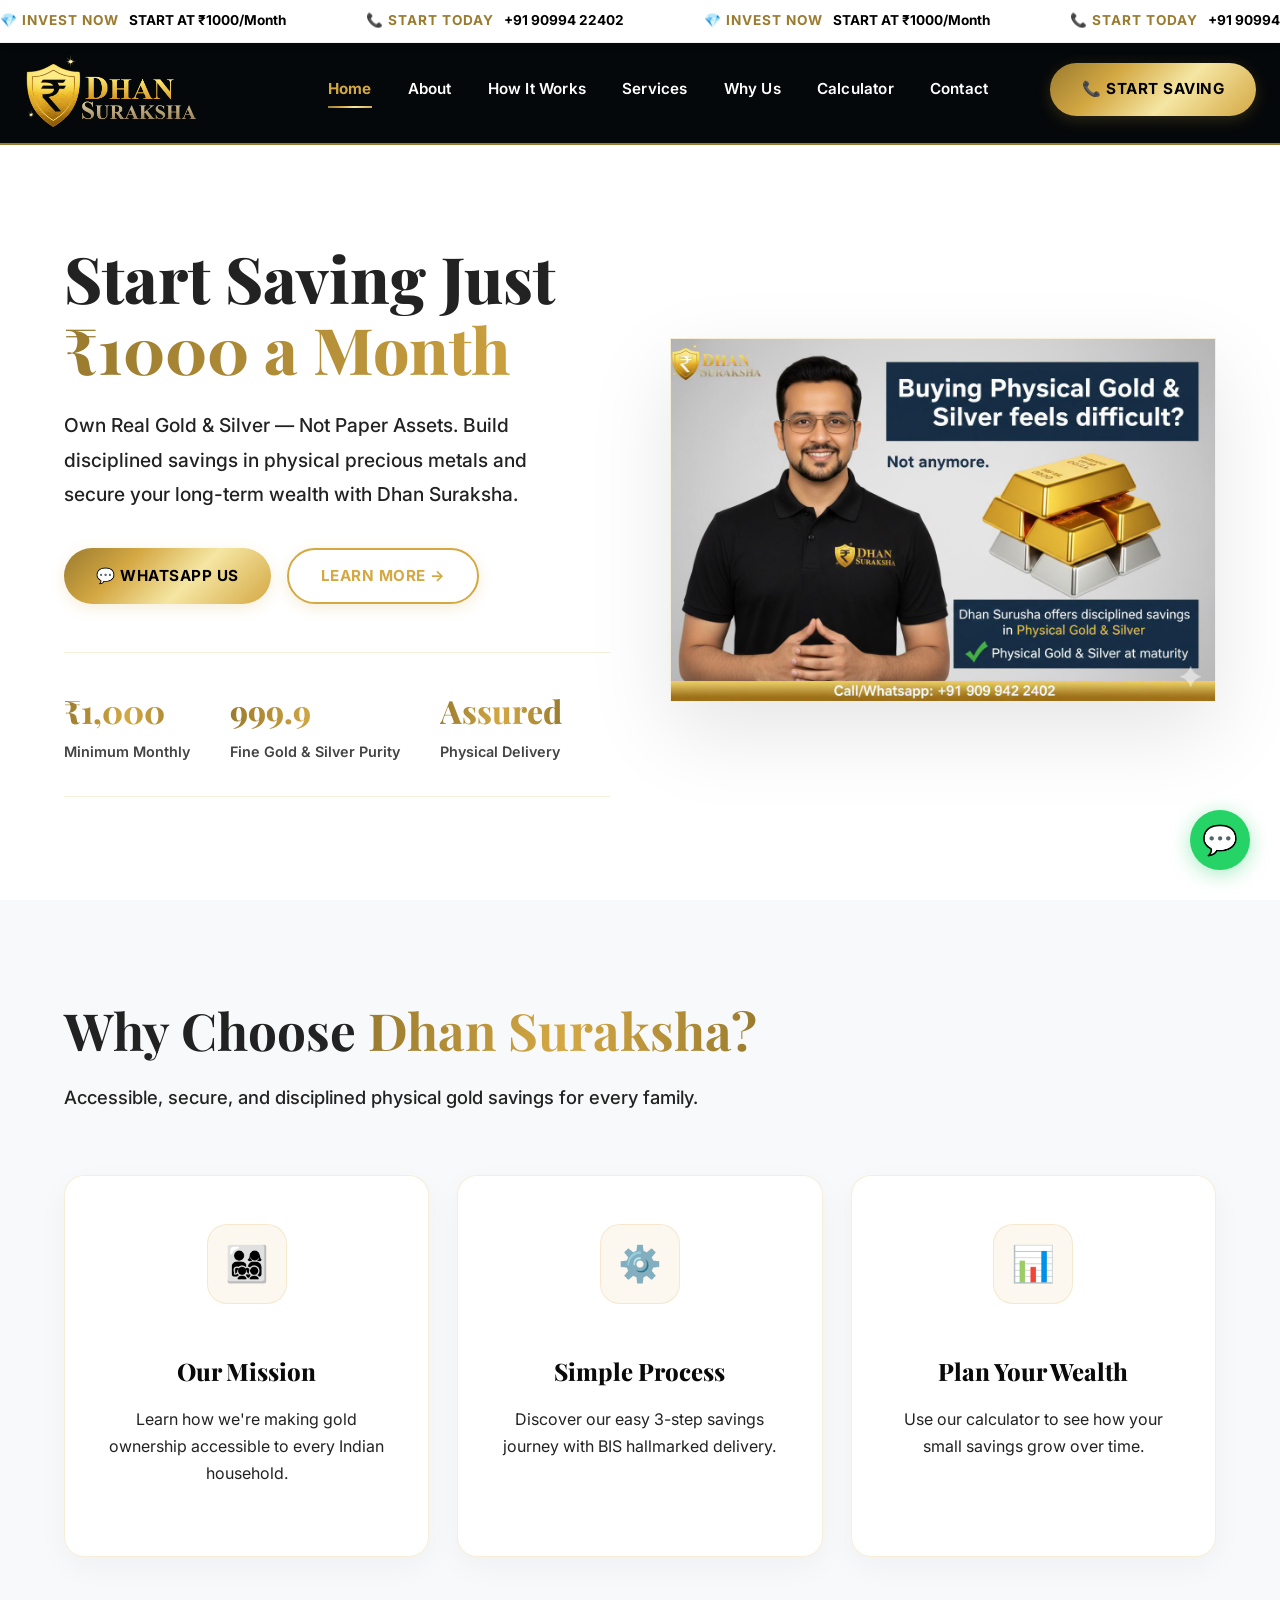
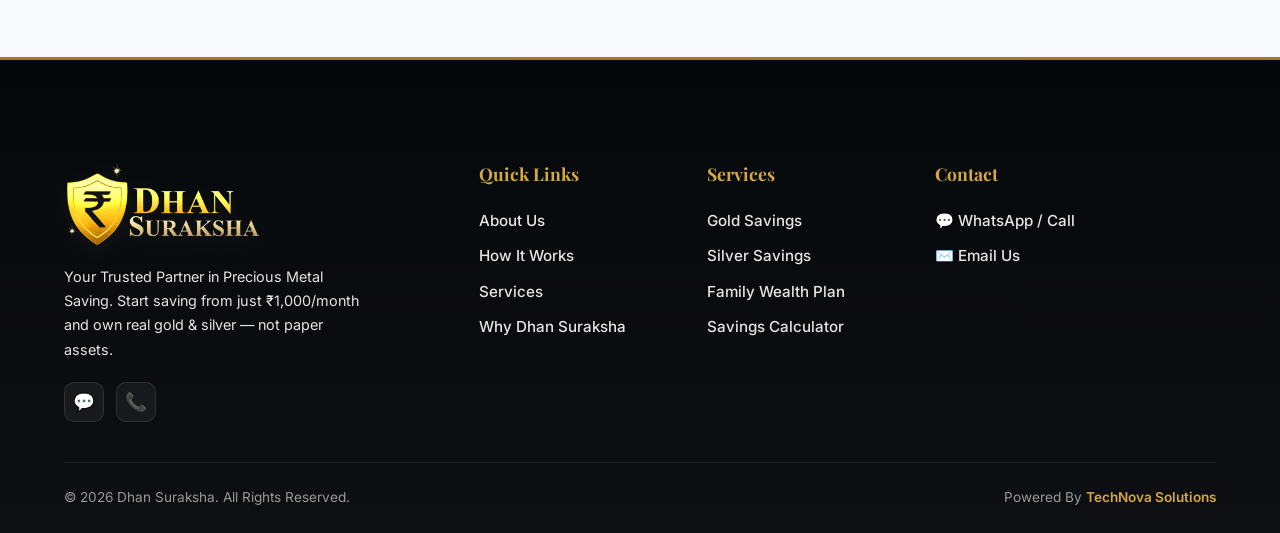
==== commit 84954e55: "Add files via upload" ====
--- a/index.html
+++ b/index.html
@@ -21,6 +21,9 @@
   <meta name="apple-mobile-web-app-status-bar-style" content="default">
   <meta name="apple-mobile-web-app-title" content="Dhan Suraksha">
   <link rel="apple-touch-icon" href="5.jpeg">
+  <!-- Google AdSense Verification -->
+  <script async src="https://pagead2.googlesyndication.com/pagead/js/adsbygoogle.js?client=ca-pub-3718242560343418"
+    crossorigin="anonymous"></script>
 </head>
 
 <body>
@@ -38,6 +41,9 @@
         <img src="png.png" alt="Dhan Suraksha Logo">
       </a>
       <div class="nav-links" id="navLinks">
+        <div class="mobile-menu-header">
+          <img src="png.png" alt="Dhan Suraksha Logo">
+        </div>
         <a href="index.html" class="active">Home</a>
         <a href="about.html">About</a>
         <a href="how-it-works.html">How It Works</a>
@@ -45,11 +51,6 @@
         <a href="why-us.html">Why Us</a>
         <a href="calculator.html">Calculator</a>
         <a href="contact.html">Contact</a>
-        <a href="#" class="ios-download" id="nav-ios-download"
-          style="display: none; color: var(--gold); border: 1px solid var(--gold); padding: 4px 12px; border-radius: 20px; font-size: 0.8rem; text-transform: uppercase; font-weight: 700;">📥
-          App</a>
-        <a href="https://wa.me/919099422402?text=Hi%2C%20I%20am%20interested%20in%20Dhan%20Suraksha%20savings%20plan"
-          target="_blank" class="btn-cta nav-mobile-cta">📞 Start Saving</a>
       </div>
       <div class="nav-actions">
         <a href="https://wa.me/919099422402?text=Hi%2C%20I%20am%20interested%20in%20Dhan%20Suraksha%20savings%20plan"
@@ -67,6 +68,9 @@
   <section class="hero" id="hero">
     <div class="container">
       <div class="hero-content">
+        <div class="hero-image-mobile">
+          <img src="2.jpeg" alt="Gold and Silver Savings with Dhan Suraksha">
+        </div>
         <h1 class="hero-title">
           Start Saving Just
           <span class="highlight">₹1000 a Month</span>
@@ -110,7 +114,7 @@
   </section>
 
   <!-- ========== FEATURES SECTION (Quick Links Replaced) ========== -->
-  <section class="features section-padding first-section reveal active" id="features">
+  <section class="features section-padding reveal active" id="features">
     <div class="container">
       <h2 class="section-title">Why Choose <span class="gold-text">Dhan Suraksha?</span></h2>
       <p class="section-subtitle" style="margin-bottom: 40px; max-width: 800px;">Accessible, secure, and disciplined
--- a/styles.css
+++ b/styles.css
@@ -113,6 +113,16 @@
   background: var(--gradient-gold);
 }
 
+.first-section {
+  padding-top: 190px !important;
+}
+
+@media (max-width: 768px) {
+  .first-section {
+    padding-top: 160px !important;
+  }
+}
+
 .section-title {
   font-family: var(--font-heading);
   font-size: clamp(2rem, 5vw, 3.2rem);
@@ -376,7 +386,9 @@
 }
 
 .menu-toggle.active span:nth-child(1) {
-  transform: rotate(45deg) translate(5px, 5px);
+  transform: rotate(45deg) translate(6px, 6px);
+  background: #FFFFFF;
+  /* White for close button on dark overlay */
 }
 
 .menu-toggle.active span:nth-child(2) {
@@ -384,7 +396,8 @@
 }
 
 .menu-toggle.active span:nth-child(3) {
-  transform: rotate(-45deg) translate(5px, -5px);
+  transform: rotate(-45deg) translate(4px, -4px);
+  background: #FFFFFF;
 }
 
 /* ============================================
@@ -457,7 +470,9 @@
   gap: 40px;
   margin-top: 48px;
   padding-top: 32px;
+  padding-bottom: 32px;
   border-top: 1px solid var(--border-gold);
+  border-bottom: 1px solid var(--border-gold);
 }
 
 .hero-stat h3 {
@@ -496,6 +511,10 @@
   border-radius: 0;
   box-shadow: 0 30px 80px rgba(0, 0, 0, 0.1);
   border: 1px solid var(--border-gold);
+}
+
+.hero-image-mobile {
+  display: none;
 }
 
 /* ============================================
@@ -603,13 +622,11 @@
    ============================================ */
 .how-it-works {
   background: var(--bg-primary);
-  text-align: center;
 }
 
 .how-it-works .section-label,
 .how-it-works .section-subtitle {
-  justify-content: center;
-  margin-left: auto;
+  margin-left: 0;
   margin-right: auto;
 }
 
@@ -682,7 +699,7 @@
 }
 
 .why-us .container {
-  text-align: center;
+  text-align: left;
 }
 
 .why-us .section-label,
@@ -782,13 +799,12 @@
 }
 
 .services .container {
-  text-align: center;
+  text-align: left;
 }
 
 .services .section-label,
 .services .section-subtitle {
-  justify-content: center;
-  margin-left: auto;
+  margin-left: 0;
   margin-right: auto;
 }
 
@@ -867,13 +883,11 @@
    ============================================ */
 .calculator {
   background: var(--bg-secondary);
-  text-align: center;
 }
 
 .calculator .section-label,
 .calculator .section-subtitle {
-  justify-content: center;
-  margin-left: auto;
+  margin-left: 0;
   margin-right: auto;
 }
 
@@ -1295,6 +1309,19 @@
     display: none;
   }
 
+  .hero-image-mobile {
+    display: flex;
+    justify-content: center;
+    margin: 60px 0 40px 0;
+  }
+
+  .hero-image-mobile img {
+    max-height: 400px;
+    border-radius: 0;
+    box-shadow: 0 30px 80px rgba(0, 0, 0, 0.1);
+    border: 1px solid var(--border-gold);
+  }
+
   .hero-description {
     margin-left: auto;
     margin-right: auto;
@@ -1314,7 +1341,7 @@
 
   .about .container {
     flex-direction: column;
-    text-align: center;
+    text-align: left;
     gap: 40px;
   }
 
@@ -1382,11 +1409,15 @@
     left: 0;
     width: 100%;
     height: 100vh;
-    background: rgba(10, 10, 10, 0.98);
+    background: #050607;
     flex-direction: column;
-    justify-content: center;
-    gap: 24px;
-    backdrop-filter: blur(20px);
+    justify-content: flex-start;
+    align-items: center;
+    padding: 85px 30px 30px;
+    z-index: 2000;
+    backdrop-filter: blur(15px);
+    transition: all 0.4s ease;
+    overflow-y: auto;
   }
 
   .nav-links.active {
@@ -1394,14 +1425,140 @@
   }
 
   .nav-links a {
-    font-size: 1.2rem;
+    width: 100%;
+    text-align: center;
+    font-size: 0.88rem;
+    font-weight: 500;
+    padding: 8px 0;
+    color: #FFFFFF;
+    border-bottom: 1px solid rgba(255, 255, 255, 0.03);
+    letter-spacing: 0.8px;
+    transition: color 0.3s ease;
+  }
+
+  .nav-links a:last-of-type {
+    border-bottom: none;
+  }
+
+  .nav-links a.active {
+    color: var(--gold);
+    font-weight: 700;
+    border-bottom: none;
+    position: relative;
+  }
+
+  .nav-links a.active::after {
+    content: '';
+    position: absolute;
+    bottom: 0;
+    left: 50%;
+    transform: translateX(-50%);
+    width: 30px;
+    height: 1px;
+    background: var(--gold);
+  }
+
+  /* Staggered entry animation for links only */
+  .nav-links.active a {
+    animation: fadeInUpMenu 0.6s cubic-bezier(0.165, 0.84, 0.44, 1) forwards;
+    opacity: 0;
+  }
+
+  .nav-links a:nth-of-type(1) {
+    animation-delay: 0.1s;
+  }
+
+  .nav-links a:nth-of-type(2) {
+    animation-delay: 0.15s;
+  }
+
+  .nav-links a:nth-of-type(3) {
+    animation-delay: 0.2s;
+  }
+
+  .nav-links a:nth-of-type(4) {
+    animation-delay: 0.25s;
+  }
+
+  .nav-links a:nth-of-type(5) {
+    animation-delay: 0.3s;
+  }
+
+  .nav-links a:nth-of-type(6) {
+    animation-delay: 0.35s;
+  }
+
+  .nav-links a:nth-of-type(7) {
+    animation-delay: 0.4s;
+  }
+
+  .nav-links a:nth-of-type(8) {
+    animation-delay: 0.45s;
+  }
+
+  .nav-links a:nth-of-type(9) {
+    animation-delay: 0.5s;
+  }
+
+  .nav-links a:nth-of-type(10) {
+    animation-delay: 0.55s;
+  }
+
+  /* Ensure the header and footer also animate in */
+  .nav-links.active .mobile-menu-header {
+    animation: fadeInUpMenu 0.6s ease forwards;
+    animation-delay: 0.05s;
+  }
+
+  .nav-links.active .mobile-menu-footer {
+    animation: fadeInUpMenu 0.6s ease forwards;
+    animation-delay: 0.6s;
+  }
+
+  @keyframes fadeInUpMenu {
+    from {
+      opacity: 0;
+      transform: translateY(20px);
+    }
+
+    to {
+      opacity: 1;
+      transform: translateY(0);
+    }
   }
 
   .nav-mobile-cta {
-    display: inline-flex !important;
-    margin-top: 10px;
+    display: none !important;
+  }
+
+  /* Added Header & Footer slots for Mobile Menu */
+  .mobile-menu-header {
     width: 100%;
+    display: flex;
     justify-content: center;
+    margin-bottom: 10px;
+    padding-bottom: 10px;
+    border-bottom: 1px solid rgba(255, 255, 255, 0.1);
+  }
+
+  .mobile-menu-header img {
+    height: 38px;
+    width: auto;
+  }
+
+  .mobile-menu-footer {
+    display: none !important;
+  }
+
+  .menu-contact-item {
+    display: flex;
+    align-items: center;
+    justify-content: center;
+    gap: 8px;
+    margin-bottom: 8px;
+    color: #CCC;
+    text-decoration: none;
+    font-size: 0.9rem;
   }
 
   .nav-actions {
@@ -1417,30 +1574,113 @@
     font-size: 2.2rem;
   }
 
+  .step-card {
+    padding: 30px 24px;
+  }
+
+  .step-number {
+    width: 48px;
+    height: 48px;
+    font-size: 1.2rem;
+    margin-bottom: 16px;
+  }
+
+  .step-card .step-icon {
+    font-size: 2rem;
+    margin-bottom: 12px;
+  }
+
+  .step-card h3 {
+    font-size: 1.25rem;
+    margin-bottom: 10px;
+  }
+
   .hero-stats {
-    flex-direction: column;
-    gap: 20px;
-    align-items: center;
+    flex-direction: row;
+    justify-content: space-between;
+    align-items: flex-start;
+    gap: 10px;
+    width: 100%;
+  }
+
+  .hero-stat h3 {
+    font-size: 1.4rem;
+  }
+
+  .hero-stat p {
+    font-size: 0.75rem;
+    line-height: 1.3;
   }
 
   .services-grid {
     grid-template-columns: 1fr;
   }
 
+  .service-card {
+    padding: 32px 24px;
+  }
+
+  .service-icon {
+    width: 60px;
+    height: 60px;
+    font-size: 1.6rem;
+    margin-bottom: 16px;
+  }
+
+  .service-card h3 {
+    font-size: 1.25rem;
+    margin-top: 16px;
+    margin-bottom: 12px;
+  }
+
   .trust-grid {
     grid-template-columns: 1fr;
+    gap: 20px;
+  }
+
+  .trust-item {
+    padding: 24px;
+  }
+
+  .trust-item .trust-icon {
+    font-size: 2rem;
+    margin-bottom: 12px;
+  }
+
+  .trust-item h4 {
+    font-size: 1.1rem;
+    margin-bottom: 8px;
   }
 
   .footer-grid {
     grid-template-columns: 1fr 1fr;
     text-align: left;
-    gap: 32px 20px;
-  }
-
+    gap: 35px 20px;
+  }
+
+  /* Brand takes full width at the top */
   .footer-brand {
     grid-column: 1 / -1;
-    text-align: left;
-    align-items: flex-start;
+    margin-bottom: 30px;
+  }
+
+  /* Quick Links and Services side-by-side in the same row */
+  .footer-col:nth-child(2) {
+    grid-column: 1;
+  }
+
+  .footer-col:nth-child(3) {
+    grid-column: 2;
+  }
+
+  /* Contact takes full width below them */
+  .footer-col:nth-child(4) {
+    grid-column: 1 / -1;
+    margin-top: 10px;
+  }
+
+  .footer-col h4 {
+    margin-bottom: 15px;
   }
 
   .footer-col h4::after {
@@ -1513,16 +1753,30 @@
 
   .footer-grid {
     grid-template-columns: 1fr;
-    text-align: center;
+    text-align: left;
+    gap: 35px;
   }
 
   .footer-brand {
-    align-items: center;
-    text-align: center;
+    align-items: flex-start;
+    text-align: left;
+    margin-bottom: 15px;
+  }
+
+  .footer-col {
+    text-align: left;
+  }
+
+  .footer-col h4 {
+    margin-bottom: 15px;
   }
 
   .footer-col h4::after {
-    left: 50%;
-    transform: translateX(-50%);
+    left: 0;
+    transform: none;
+  }
+
+  .hero-image-mobile img {
+    max-height: 250px;
   }
 }
--- a/ticker.css
+++ b/ticker.css
@@ -73,5 +73,6 @@
 
 @media (max-width: 768px) {
   .navbar { top: 34px; }
-  .section-padding.first-section { padding-top: 140px; }
+  .section-padding.first-section { padding-top: 180px !important; }
 }
+.section-padding.first-section { padding-top: 200px !important; }
